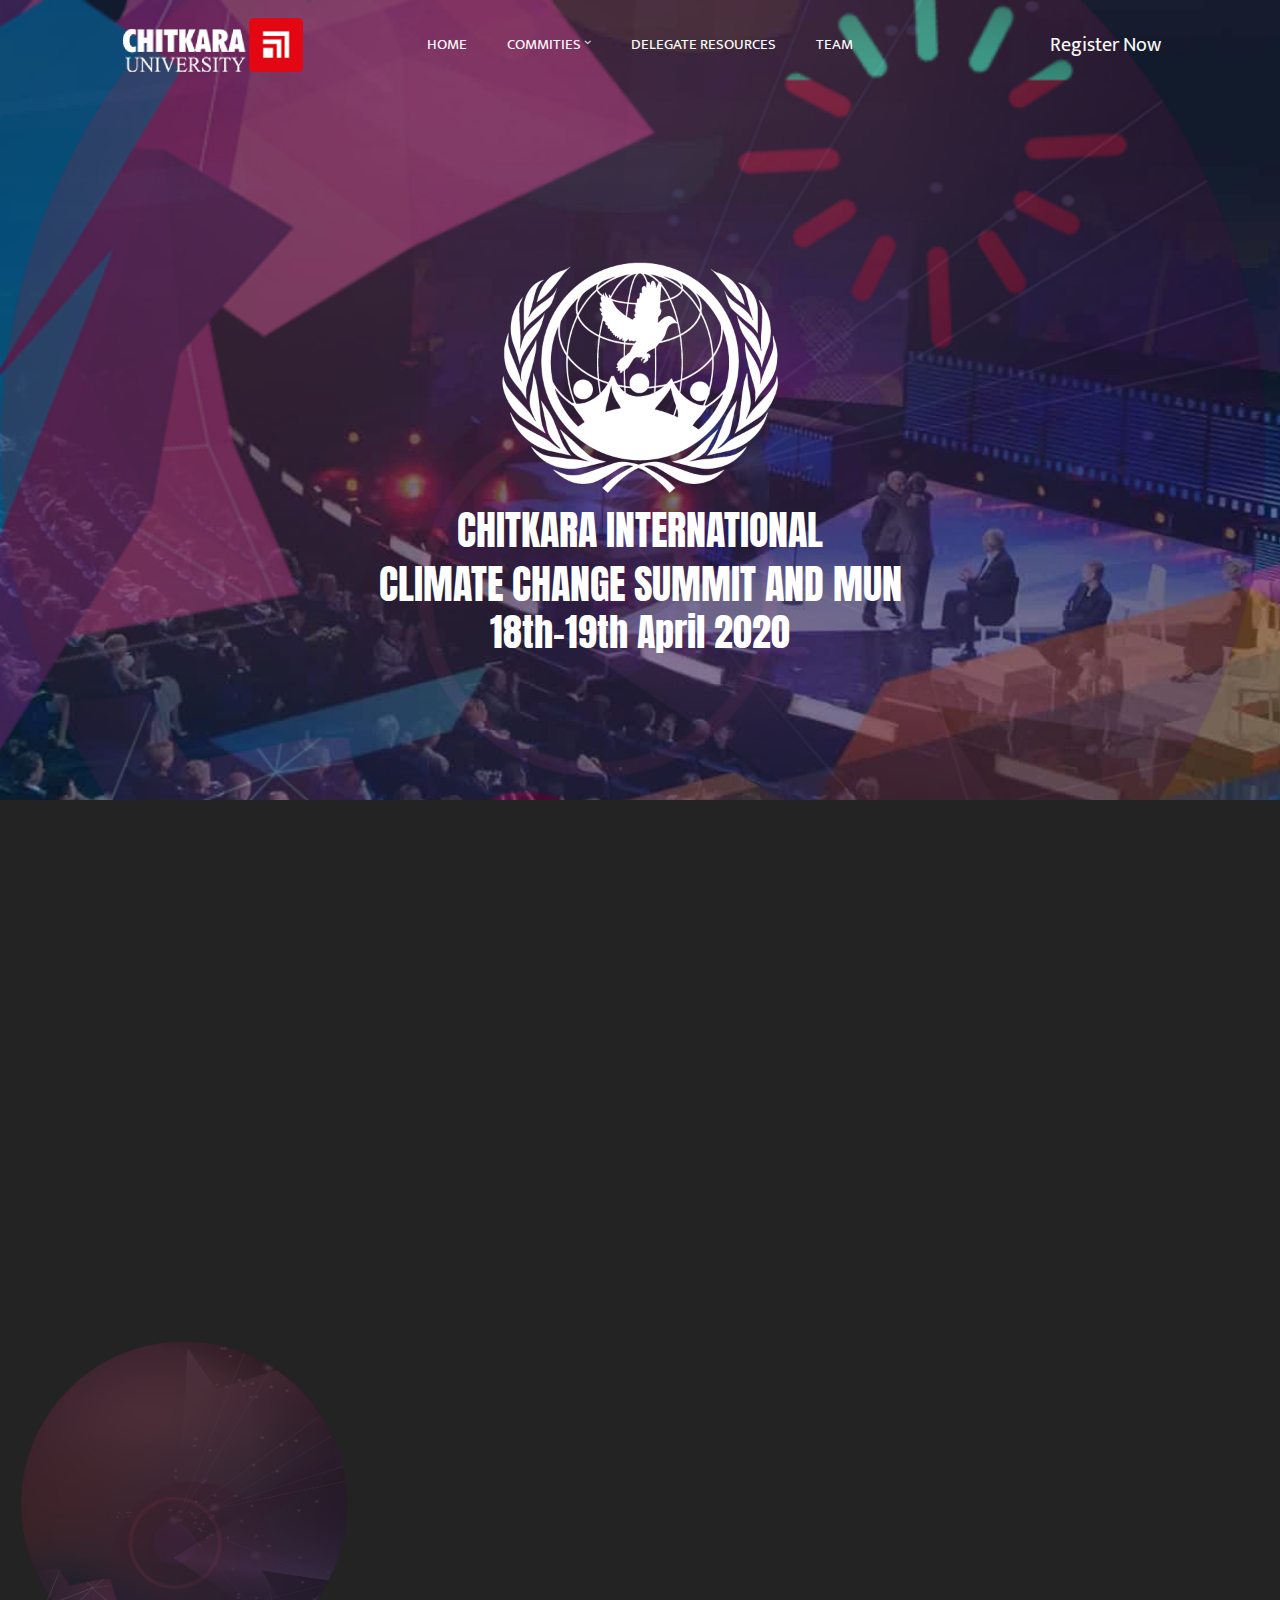
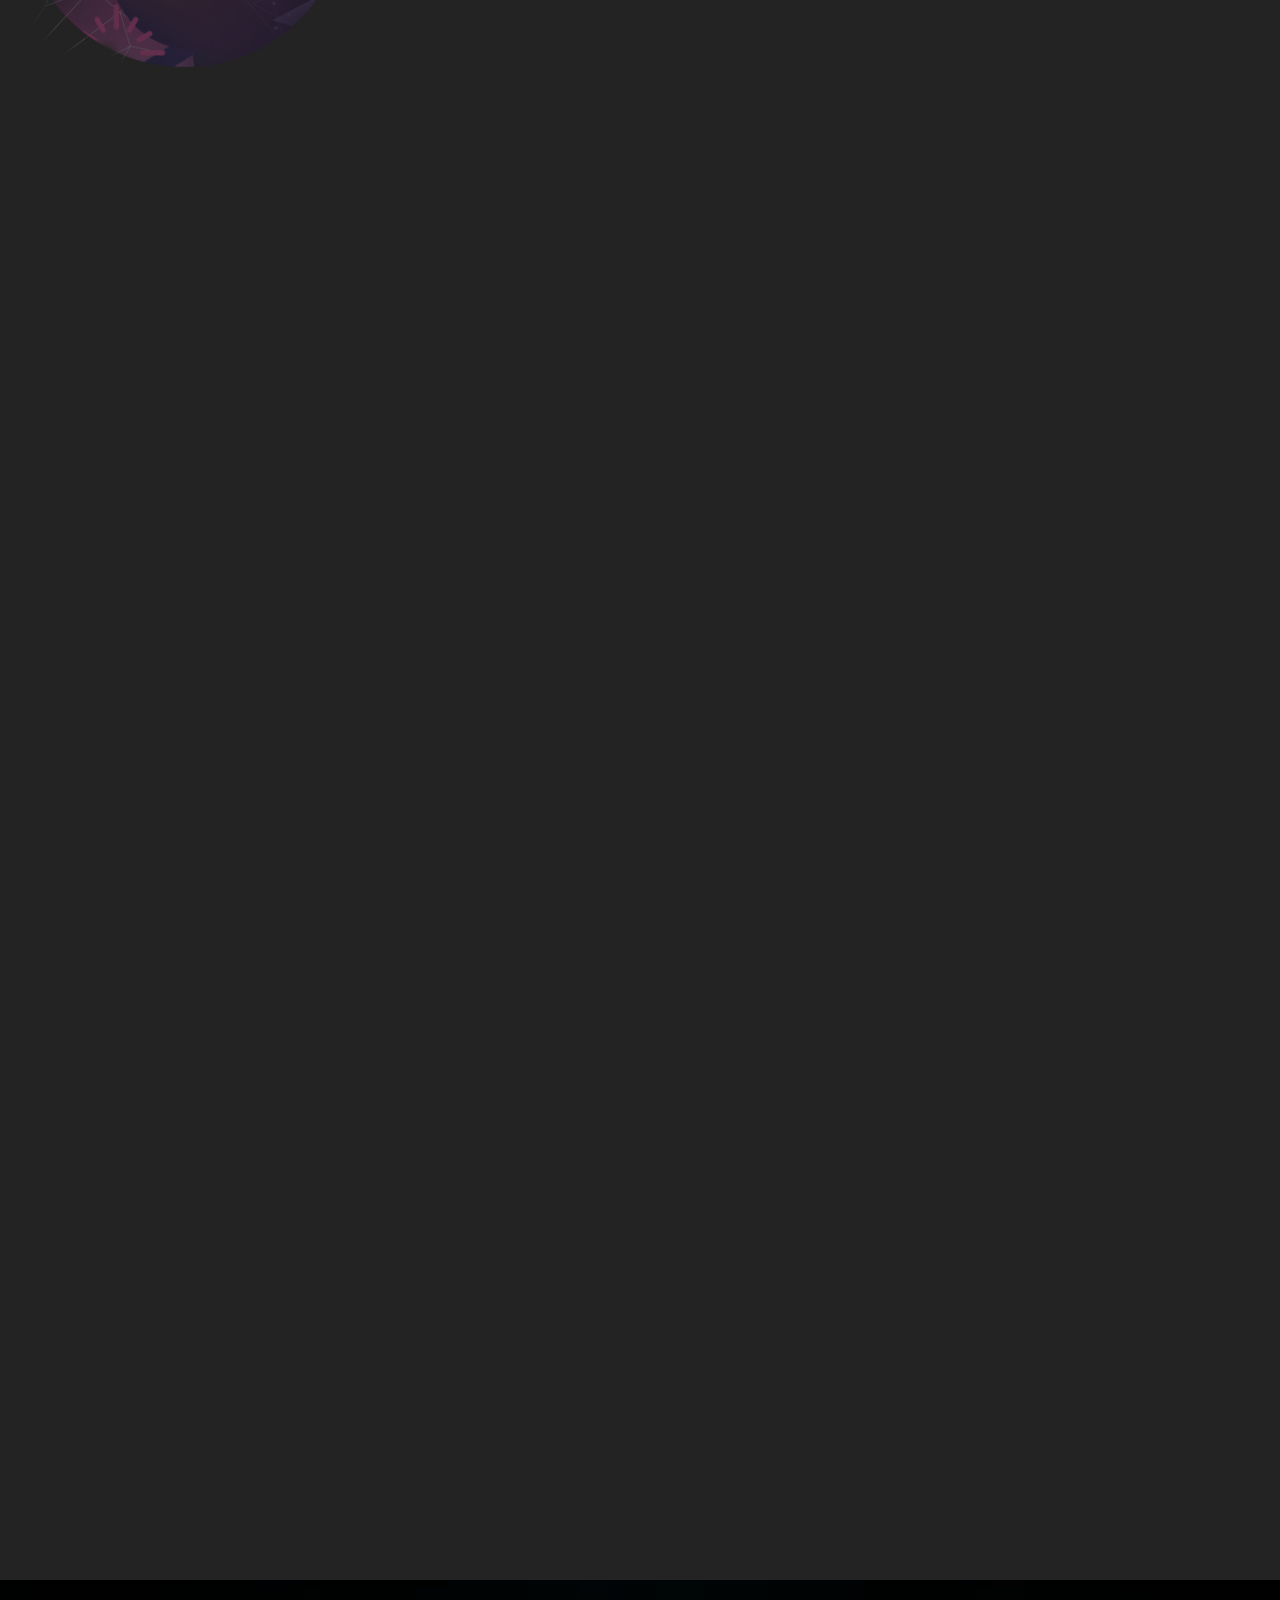
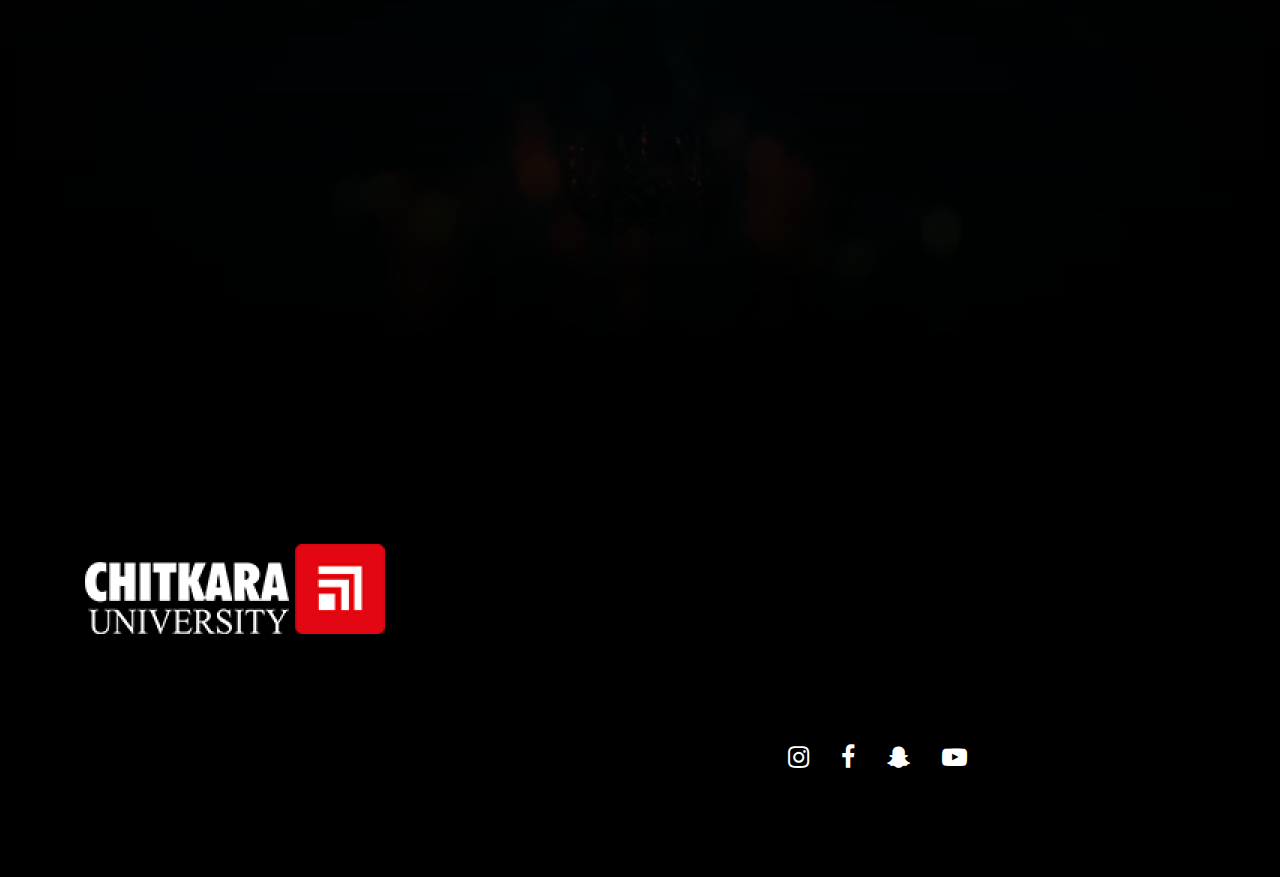
==== index.html @ 5aee94c4 "Add files via upload" ====
<!doctype html>
<html class="no-js" lang="en">

<head>
    <meta charset="utf-8">
    <meta http-equiv="x-ua-compatible" content="ie=edge">
    <title>CHITKARA MUN 2020</title>
    <meta name="description" content="Explore Website">
    <meta name="viewport" content="width=device-width, initial-scale=1">

    <link rel="shortcut icon" type="image/x-icon" href="img/mun_logo_black.png">

    <!-- CSS here -->
    <link rel="stylesheet" href="css/bootstrap.min.css">
    <link rel="stylesheet" href="css/owl.carousel.min.css">
    <link rel="stylesheet" href="css/magnific-popup.css">

    <link href="https://stackpath.bootstrapcdn.com/font-awesome/4.7.0/css/font-awesome.min.css" rel="stylesheet" integrity="sha384-wvfXpqpZZVQGK6TAh5PVlGOfQNHSoD2xbE+QkPxCAFlNEevoEH3Sl0sibVcOQVnN" crossorigin="anonymous">

    <link rel="stylesheet" href="css/nice-select.css">
    <link rel="stylesheet" href="css/animate.css">
    <link rel="stylesheet" href="css/slicknav.css">

    <link rel="stylesheet" href="css/style.css">
    <script>
        var scene = document.getElementById('scene');
        var parallax = new Parallax(scene);
    </script>
    <!-- <link rel="stylesheet" href="responsive.css"> -->
</head>

<body>
    <!-- header-start -->
    <header>
        <div class="header-area">
            <div id="sticky-header" class="main-header-area">
                <div class="container">
                    <div class="header_bottom_border">
                        <div class="row align-items-center">
                            <div class="col-xl-3 col-lg-3">
                                <div class="logo-img">
                                    <a href="index.html">
                                        <img src="img/chitkara.png" alt="">
                                    </a>
                                </div>
                            </div>
                            <div class="col-xl-6 col-lg-6">
                                <div class="main-menu  d-none d-lg-block">
                                    <nav>
                                        <ul id="navigation">
                                            <li><a href="index.html">Home</a></li>
                                            <li><a href="#">COMMITIES <i class="fa fa-angle-down"></i></a>
                                                <ul class="submenu">
                                                    <li><a href="#">WHO</a></li>
                                                    <li><a href="#">UNGA</a></li>
                                                    <li><a href="#">AIPPM</a></li>
                                                    <li><a href="#">CCS</a></li>
                                                    <li><a href="#">IP</a></li>
                                                </ul>
                                            </li>
                                            <!--li><a href="#">Team</a></li-->
                                            <li><a href="#">Delegate Resources</a></li>
                                            <li><a href="#">Team</a></li>
                                        </ul>
                                    </nav>
                                </div>
                            </div>
                            <div class="col-xl-3 col-lg-3">
                               <!-- <div class="neon-btn2 d-lg-block d-none">
                                        <a href="form.html">Register Now</a>
                                </div> -->
                                <div class="col-xl-3">
                                    <button class="button-two"><a href="form.html"><span>Register Now</span></a>
                                    </button>
                            </div>
                            </div>
                            <div class="col-12">
                                <div class="mobile_menu d-block d-lg-none"></div>
                            </div>
                        </div>
                    </div>

                </div>
            </div>
        </div>
    </header>
    <!-- header-end -->

    <!-- slider_area_start -->
    <div class="slider_area">
        <div class="single_slider d-flex slider_bg_1">
            <div class="container">
                <div class="row justify-content-center">
                    <img src="./img/mun_logo_white.png" class="mun_white">
                    <div class="col-xl-12">
                        <div class="slider_text text-center">
                            <span class="wow fadeInLeft" data-wow-duration="1s" data-wow-delay=".2s">CHITKARA INTERNATIONAL</span>
                            <h6 class="wow fadeInLeft" data-wow-duration="1s" data-wow-delay=".3s">CLIMATE CHANGE SUMMIT AND MUN</h6>
                            <p class="wow fadeInRight" data-wow-duration="1s" data-wow-delay=".4s">18th-19th April 2020</p>
                        </div>
                    </div>
                </div>
            </div>
        </div>
    </div>
    
    <!-- slider_area_end -->

    <!--timer_area-->
    <div class="timer_area custom_bg">
        <div class="container">
            <div class="row">
                <div class="col-lg-12">
                    <div class="section_title text-center">
                        <h3 class="wow fadeInRight" data-wow-duration="1s" data-wow-delay=".3s">COMING SOON IN</h3>
                    </div>
                </div>
            </div>
        </div>
        <div class="mb-73" id="timer"></div>
        <div class="container">
            <div class="row">
                <div class="col-lg-12">
                    <div class="section_title text-center">
                        <h3 class="wow fadeInUp" data-wow-duration="1s" data-wow-delay=".3s">LOREM IPSUM</h3>
                        <p class="wow fadeInUp" data-wow-duration="1s" data-wow-delay=".4s">LOREM IPSUM</p>
                    </div>
                </div>
            </div>
        </div>
    </div>

    <!-- events_area_start  -->
    <div class="events_area custom_bg" id="events-section">
        <div class="container">
            <div class="row">
                <div class="col-lg-12">
                    <div class="section_title mb-73">
                        <img src="./img/parallax/7.png" style="height: 330px;width: 330px;margin-left: -5vw;">
                        <h3 class="wow fadeInRight" data-wow-duration="1s" data-wow-delay=".3s" style="margin-top: -20vh;">COMMITIES</h3>
                    </div>
                </div>
            </div>
            <div class="row justify-content-center">
                <div class="col-lg-12">
                    <div class="row">
                        <div class="col-lg-4 col-md-4">
                            <div  class="single_event wow fadeInUp" data-wow-duration="1s" data-wow-delay=".3s">
                                <div data-tilt class="thumb">
                                    <img src="img/communities_1.jpg" alt="">
                                </div>
                                <div class="event_heading text-center">
                                    <h4>AIPPM</h4>
                                    <a href="pages/events.html" class="neon-btn">Register Here</a>
                                </div>
                            </div>
                        </div>
                        <div class="col-lg-4 col-md-4">
                            <div  class="single_event wow fadeInUp" data-wow-duration="1s" data-wow-delay=".3s">
                                <div data-tilt class="thumb">
                                    <img src="img/communities_2.jpg" alt="">
                                </div>
                                <div class="event_heading text-center">
                                    <h4>WHO</h4>
                                    <a href="pages/events.html" class="neon-btn">Register Here</a>
                                </div>
                            </div>
                        </div>
                        <div class="col-lg-4 col-md-4">
                            <div  class="single_event wow fadeInUp" data-wow-duration="1s" data-wow-delay=".3s">
                                <div data-tilt class="thumb">
                                    <img src="img/communities_3.jpg" alt="">
                                </div>
                                <div class="event_heading text-center">
                                    <h4>CCS</h4>
                                    <a href="pages/events.html" class="neon-btn">Register Here</a>
                                </div>
                            </div>
                        </div>
                    </div>
                </div>
                <div class="row">
                    <div class="col-lg-4 col-md-4">
                        <div  class="single_event wow fadeInUp" data-wow-duration="1s" data-wow-delay=".3s">
                            <div data-tilt class="thumb">
                                <img src="img/communities_4.jpeg" alt="">
                            </div>
                            <div class="event_heading text-center">
                                <h4>IP</h4>
                                <a href="pages/events.html" class="neon-btn">Register Here</a>
                            </div>
                        </div>
                    </div>
                    <div class="col-lg-4 col-md-4">
                        <div  class="single_event wow fadeInUp" data-wow-duration="1s" data-wow-delay=".3s">
                            <div data-tilt class="thumb">
                                <img src="img/communities_5.jpeg" alt="">
                            </div>
                            <div class="event_heading text-center">
                                <h4>UNGA</h4>
                                <a href="pages/events.html" class="neon-btn">Register Here</a>
                            </div>
                        </div>
                    </div>
                    <div class="col-lg-4 col-md-4">
                        <div  class="single_event wow fadeInUp" data-wow-duration="1s" data-wow-delay=".3s">
                            <div data-tilt class="thumb">
                                <img src="img/communities_3.jpg" alt="">
                            </div>
                            <div class="event_heading text-center">
                                <h4>CCS</h4>
                                <a href="pages/events.html" class="neon-btn">Register Here</a>
                            </div>
                        </div>
                    </div>
                </div>
            </div>
            </div>
        </div>
        
    </div>
    <!-- events_area_end  -->

    <!-- about_area_start  -->
    <div class="about_area overlay">
        <div class="container-fluid">
            <div class="bg-video">
                <video class="bg-video__content" autoplay muted loop>
                    <source src="img/video.mp4" type="video/mp4">
                    Your browser is not supported!
                </video>
            </div>
            <div class="row justify-content-center">
                <div class="col-lg-8">
                    <div class="section_title text-center mb-73">
                        <h3 class="wow fadeInRight" data-wow-duration="1s" data-wow-delay=".3s" >MUN IS COMMING SOON</h3>
                        <p class="wow fadeInRight" data-wow-duration="1s" data-wow-delay=".4s" ></p>
                    </div>
                </div>
            </div>
        </div>
    </div>
    <!-- about_area_end  -->


    <!-- footer_start  -->
    <footer class="footer">
        <div class="footer_top">
            <div class="container">
                <div class="row justify-content-center">
                    <div class="col-lg-5 col-md-4">
                        <img src="img/chitkara.png">
                    </div>
                    <div class="col-lg-7 col-md-8">
                        <div class="footer_widget text-center">
                                <h4 class="wow fadeInUp" data-wow-duration="1s" data-wow-delay=".3s">18 April 2020</h4>
                                <h3 class="wow fadeInUp" data-wow-duration="1s" data-wow-delay=".4s">Chitkara University, Punjab</h3>
                                <p class="wow fadeInUp" data-wow-duration="1s" data-wow-delay=".5s">We are working hard to bring you great new and exciting events. Please stay tuned to our social media to receive all our updates!</p>
                                <div class="footer-social">
                                    <ul class="flex justify-content-center">
                                        <li><a href="#" target="_blank"><i class="fa fa-instagram"></i></a></li>
                                        <li><a href="#"  target="_blank"><i class="fa fa-facebook-f"></i></a></li>
                                        <li><a href="#" target="_blank"><i class="fa fa-snapchat-ghost"></i></a></li>
                                        <li><a href="#" target="_blank"><i class="fa fa-youtube-play"></i></a></li>
                                    </ul>
                                </div>
                            </div>
                    </div>
                </div>
            </div>
        </div>
    </footer>
    <!-- footer_end  -->

    <!-- JS here -->
    <script src="js/modernizr-3.5.0.min.js"></script>
    <script src="js/jquery-1.12.4.min.js"></script>
    <script src="js/popper.min.js"></script>
    <script src="js/bootstrap.min.js"></script>
    <script src="js/owl.carousel.min.js"></script>
    <script src="js/isotope.pkgd.min.js"></script>
    <script src="js/waypoints.min.js"></script>
    <script src="js/jquery.counterup.min.js"></script>
    <script src="js/imagesloaded.pkgd.min.js"></script>
    <script src="js/scrollIt.js"></script>
    <script src="js/jquery.scrollUp.min.js"></script>
    <script src="js/wow.min.js"></script>
    <script src="js/nice-select.min.js"></script>
    <script src="js/jquery.slicknav.min.js"></script>
    <script src="js/jquery.magnific-popup.min.js"></script>
    <script src="js/tilt.jquery.js"></script>
    <script src="js/plugins.js"></script>
    <script src="js/timer.js"></script>
    <script src="js/main.js"></script>
</body>
</html>
---- css/nice-select.css ----
.nice-select {
  -webkit-tap-highlight-color: transparent;
  background-color: #fff;
  border-radius: 5px;
  border: solid 1px #e8e8e8;
  box-sizing: border-box;
  clear: both;
  cursor: pointer;
  display: block;
  float: left;
  font-family: inherit;
  font-size: 14px;
  font-weight: normal;
  height: 42px;
  line-height: 40px;
  outline: none;
  padding-left: 18px;
  padding-right: 30px;
  position: relative;
  text-align: left !important;
  -webkit-transition: all 0.2s ease-in-out;
  transition: all 0.2s ease-in-out;
  -webkit-user-select: none;
     -moz-user-select: none;
      -ms-user-select: none;
          user-select: none;
  white-space: nowrap;
  width: auto; }
  .nice-select:hover {
    border-color: #dbdbdb; }
  .nice-select:active, .nice-select.open, .nice-select:focus {
    border-color: #999; }


  .nice-select.disabled {
    border-color: #ededed;
    color: #999;
    pointer-events: none; }
    .nice-select.disabled:after {
      border-color: #cccccc; }
  .nice-select.wide {
    width: 100%; }
    .nice-select.wide .list {
      left: 0 !important;
      right: 0 !important; }
  .nice-select.right {
    float: right; }
    .nice-select.right .list {
      left: auto;
      right: 0; }
  .nice-select.small {
    font-size: 12px;
    height: 36px;
    line-height: 34px; }
    .nice-select.small:after {
      height: 4px;
      width: 4px; }
    .nice-select.small .option {
      line-height: 34px;
      min-height: 34px; }
  .nice-select .list {
    background-color: #fff;
    border-radius: 5px;
    box-shadow: 0 0 0 1px rgba(68, 68, 68, 0.11);
    box-sizing: border-box;
    margin-top: 4px;
    opacity: 0;
    overflow: hidden;
    padding: 0;
    pointer-events: none;
    position: absolute;
    top: 100%;
    left: 0;
    -webkit-transform-origin: 50% 0;
        -ms-transform-origin: 50% 0;
            transform-origin: 50% 0;
    -webkit-transform: scale(0.75) translateY(-21px);
        -ms-transform: scale(0.75) translateY(-21px);
            transform: scale(0.75) translateY(-21px);
    -webkit-transition: all 0.2s cubic-bezier(0.5, 0, 0, 1.25), opacity 0.15s ease-out;
    transition: all 0.2s cubic-bezier(0.5, 0, 0, 1.25), opacity 0.15s ease-out;
    z-index: 9; }
    .nice-select .list:hover .option:not(:hover) {
      background-color: transparent !important; }
  .nice-select .option {
    cursor: pointer;
    font-weight: 400;
    line-height: 40px;
    list-style: none;
    min-height: 40px;
    outline: none;
    padding-left: 18px;
    padding-right: 29px;
    text-align: left;
    -webkit-transition: all 0.2s;
    transition: all 0.2s; }
    .nice-select .option:hover, .nice-select .option.focus, .nice-select .option.selected.focus {
      background-color: #f6f6f6; }
    .nice-select .option.selected {
      font-weight: bold; }
    .nice-select .option.disabled {
      background-color: transparent;
      color: #999;
      cursor: default; }

.no-csspointerevents .nice-select .list {
  display: none; }

.no-csspointerevents .nice-select.open .list {
  display: block; }





  /* ,,,,,,,,,,,,,,,, */


  .nice-select:after {
    content: "\e64b";
    display: block;
    height: 5px;
    margin-top: -5px;
    pointer-events: none;
    position: absolute;
    right: 30px;
    top: 8px;
    transition: all 0.15s ease-in-out;
    width: 5px;
    font-family: 'themify';
    color: #ddd; }

    .nice-select.open:after {
 }
    .nice-select.open .list {
      opacity: 1;
      pointer-events: auto;
      -webkit-transform: scale(1) translateY(0);
          -ms-transform: scale(1) translateY(0);
              transform: scale(1) translateY(0); }
---- css/style.css ----
@import url("https://fonts.googleapis.com/css?family=Anton|Monoton|Muli|Boogaloo:400,400i,500,500i,600&display=swap");
@import url("https://fonts.googleapis.com/css?family=Anton|Monoton|Muli|Boogaloo:400,400i,500,500i,600&display=swap");
@import url('https://fonts.googleapis.com/css?family=Mukta:300,400,600,700&display=swap');
.flex-center-start {
  display: -webkit-box;
  display: -ms-flexbox;
  display: flex;
  -webkit-box-align: center;
  -ms-flex-align: center;
  align-items: center;
  -webkit-box-pack: start;
  -ms-flex-pack: start;
  justify-content: start;
}

/* Normal desktop :1200px. */
/* Normal desktop :992px. */
/* Tablet desktop :768px. */
/* small mobile :320px. */
/* Large Mobile :480px. */
/* 1. Theme default css */
/* Normal desktop :1200px. */
/* Normal desktop :992px. */
/* Tablet desktop :768px. */
/* small mobile :320px. */
/* Large Mobile :480px. */
body {
  font-family: 'Mukta', sans-serif;
  font-weight: normal;
  font-style: normal;
}

.img {
  max-width: 100%;
  -webkit-transition: 0.3s;
  -moz-transition: 0.3s;
  -o-transition: 0.3s;
  transition: 0.3s;
}

a,
.button {
  -webkit-transition: 0.3s;
  -moz-transition: 0.3s;
  -o-transition: 0.3s;
  transition: 0.3s;
}

a:focus,
.button:focus,
button:focus {
  text-decoration: none;
  outline: none;
}

a:focus {
  text-decoration: none;
}

a:focus,
a:hover,
.portfolio-cat a:hover,
.footer -menu li a:hover {
  text-decoration: none;
}

a,
button {
  color: rgb(252, 249, 249);
  outline: medium none;
}

h1,
h2,
h3,
h4,
h5 {
  font-family: "Mukta", sans-serif;
  color: #001D38;
}

h1 a,
h2 a,
h3 a,
h4 a,
h5 a,
h6 a {
  color: inherit;
}

a {
  font-family: "Mukta", sans-serif;
}

input::placeholder {
  font-family: "Mukta", sans-serif;
}

textarea::placeholder {
  font-family: "Mukta", sans-serif;
}

ul {
  font-family: 'Mukta', sans-serif;
  margin: 0px;
  padding: 0px;
}

li {
  list-style: none;
  font-family: 'Mukta', sans-serif;
}

p {
  font-size: 20px;
  color: #AAB1B7;
  line-height: 32px;
  margin-bottom: 0;
  font-weight: 400;
  margin-bottom: 0px;
  font-family: "Mukta", sans-serif;
}

label {
  color: #7e7e7e;
  cursor: pointer;
  font-size: 14px;
  font-weight: 400;
}

*::-moz-selection {
  background: #444;
  color: #fff;
  text-shadow: none;
}

::-moz-selection {
  background: #444;
  color: #fff;
  text-shadow: none;
}

::selection {
  background: #444;
  color: #fff;
  text-shadow: none;
}

*::-webkit-input-placeholder {
  color: #cccccc;
  font-size: 14px;
  opacity: 1;
}

*:-ms-input-placeholder {
  color: #cccccc;
  font-size: 14px;
  opacity: 1;
}

*::-ms-input-placeholder {
  color: #cccccc;
  font-size: 14px;
  opacity: 1;
}

*::placeholder {
  color: #cccccc;
  font-size: 14px;
  opacity: 1;
}

h3 {
  font-size: 24px;
}

.custom_bg {
  background-color:#232323;
}

.mb-65 {
  margin-bottom: 67px;
}

.white-bg {
  background: #ffffff;
}

.gray-bg {
  background: #f5f5f5;
}

.overlay {
  position: relative;
  z-index: 0;
}

.overlay::before {
  position: absolute;
  content: "";
  /* Permalink - use to edit and share this gradient: https://colorzilla.com/gradient-editor/#000000+0,000000+100&0.3+0,1+100 */
  background: -moz-linear-gradient(top, rgba(0, 0, 0, 0.4) 0%, #000 100%);
  background: -webkit-linear-gradient(top, rgba(0, 0, 0, 0.4) 0%, #000 100%);
  background: linear-gradient(to bottom, rgba(0, 0, 0, 0.4) 0%, #000 100%);
  filter: progid:DXImageTransform.Microsoft.gradient(startColorstr='#4d000000', endColorstr='#000000', GradientType=0);
  top: 0;
  left: 0;
  width: 100%;
  height: 100%;
  z-index: -1;
}

.overlay-z0 {
  position: relative;
  z-index: 0;
}

.overlay-z0::before {
  position: absolute;
  content: "";
  /* Permalink - use to edit and share this gradient: https://colorzilla.com/gradient-editor/#000000+0,000000+100&0.3+0,1+100 */
  background: -moz-linear-gradient(top, rgba(0, 0, 0, 0.3) 0%, black 100%);

  background: -webkit-linear-gradient(top, rgba(0, 0, 0, 0.3) 0%, black 100%);

  background: linear-gradient(to bottom, rgba(0, 0, 0, 0.3) 0%, black 100%);

  filter: progid:DXImageTransform.Microsoft.gradient(startColorstr='#4d000000', endColorstr='#000000', GradientType=0);

  top: 0;
  left: 0;
  width: 100%;
  height: 100%;
  z-index: -1;
}

.overlay2 {
  position: relative;
  z-index: 0;
}

.overlay2::before {
  position: absolute;
  content: "";
  /* Permalink - use to edit and share this gradient: https://colorzilla.com/gradient-editor/#000000+0,000000+100&1+0,0.8+100 */
  background: -moz-linear-gradient(top, black 0%, rgba(0, 0, 0, 0.8) 100%);

  background: -webkit-linear-gradient(top, black 0%, rgba(0, 0, 0, 0.8) 100%);

  background: linear-gradient(to bottom, black 0%, rgba(0, 0, 0, 0.8) 100%);

  filter: progid:DXImageTransform.Microsoft.gradient(startColorstr='#000000', endColorstr='#cc000000', GradientType=0);

  top: 0;
  left: 0;
  width: 100%;
  height: 100%;
  z-index: -1;
}

.overlay_03 {
  position: relative;
  z-index: 0;
}

.overlay_03::before {
  position: absolute;
  width: 100%;
  height: 100%;
  left: 0;
  top: 0;
  background: #001D38;
  opacity: .6;
  content: '';
  z-index: -1;
}

.section-padding {
  padding-top: 120px;
  padding-bottom: 120px;
}

.pt-120 {
  padding-top: 120px;
}

.pt-60 {
  padding-top: 60px;
  padding-bottom: 60px;
}

@media (min-width: 767px) {
  .pt-3 {
    padding-top: 3px;
  }
  
  .pt-4 {
    padding-top: 4px;
  }
  
  .pt-5 {
    padding-top: 5px;
  }
  
  .pt-10 {
    padding-top: 5px;
  }
}

/* button style */
.owl-carousel .owl-nav div {
  background: transparent;
  height: 50px;
  left: 0px;
  position: absolute;
  text-align: center;
  top: 50%;
  -webkit-transform: translateY(-50%);
  -ms-transform: translateY(-50%);
  transform: translateY(-50%);
  -webkit-transition: all 0.3s ease 0s;
  -o-transition: all 0.3s ease 0s;
  transition: all 0.3s ease 0s;
  width: 50px;
  color: #707070;
  background-color: transparent;
  -webkit-border-radius: 50%;
  -moz-border-radius: 50%;
  border-radius: 50%;
  left: 50px;
  font-size: 15px;
  line-height: 50px;
  border: 1px solid #4D6174;
  left: 150px;
  color: #fff;
}

.owl-carousel .owl-nav div.owl-next {
  left: auto;
  right: 150px;
}

.owl-carousel .owl-nav div.owl-next i {
  position: relative;
  right: 0;
}

.owl-carousel .owl-nav div.owl-prev i {
  position: relative;
  top: 0px;
}

.owl-carousel:hover .owl-nav div {
  opacity: 1;
  visibility: visible;
}

.owl-carousel:hover .owl-nav div:hover {
  color: #fff;
  background: #001D38;
  border: 1px solid transparent;
}

.mb-20px {
  margin-bottom: 20px;
}

.mb-55 {
  margin-bottom: 55px;
}

.mb-75 {
  margin-bottom: 75px;
}

@media (max-width: 767px) {
  .mb-75 {
    margin-bottom: 30px;
  }
}

@media (min-width: 768px) and (max-width: 991px) {
  .mb-75 {
    margin-bottom: 30px;
  }
}

.mb-40 {
  margin-bottom: 40px;
}

.mb-20 {
  margin-bottom: 20px;
}

.mb-60 {
  margin-bottom: 50px !important;
}

.mb-80 {
  margin-bottom: 80px;
}

.pl-68 {
  padding-left: 68px;
}

@media (max-width: 767px) {
  .pl-68 {
    padding-left: 0;
  }
}

@media (min-width: 768px) and (max-width: 991px) {
  .pl-68 {
    padding-left: 0;
  }
}

@media (min-width: 992px) and (max-width: 1200px) {
  .pl-68 {
    padding-left: 10px;
  }
}

#scrollUp {
  position: fixed;
  right: 20px;
  bottom: 20px;
  background: #FF4533;
  z-index: 99;
  width: 40px;
  height: 40px;
  text-align: center;
  line-height: 40px;
  font-size: 20px;
  color: #fff;
  -webkit-transition: 0.3s;
  -moz-transition: 0.3s;
  -o-transition: 0.3s;
  transition: 0.3s;
  -webkit-border-radius: 50%;
  -moz-border-radius: 50%;
  border-radius: 50%;
}

#scrollUp:hover {
  bottom: 25px;
}

.boxed-btn {
  background: #fff;
  color: #FF4533;
  display: inline-block;
  padding: 12px 44px;
  font-family: "Mukta", sans-serif;
  font-size: 16px;
  font-weight: 400;
  border: 0;
  border: 1px solid #FF4533;
  text-align: center;
  color: #FF4533 !important;
  text-transform: capitalize;
  cursor: pointer;
}

.boxed-btn:hover {
  background: #FF4533;
  color: #fff !important;
  border: 1px solid #FF4533;
}

.boxed-btn:focus {
  outline: none;
}

.boxed-btn.large-width {
  width: 220px;
}

.boxed-btn3 {
  background: #FF4533;
  /* IE6-9 */
  color: #fff;
  display: inline-block;
  padding: 14px 35px;
  font-family: "Anton", sans-serif;
  font-size: 20px;
  font-weight: 500;
  border: 0;
  border: 1px solid transparent;
  -webkit-border-radius: 0px;
  -moz-border-radius: 0px;
  border-radius: 0px;
  text-align: center;
  color: #fff;
  text-transform: capitalize;
  -webkit-transition: 0.3s;
  -moz-transition: 0.3s;
  -o-transition: 0.3s;
  transition: 0.3s;
  cursor: pointer;
  letter-spacing: 2px;
}

.boxed-btn3:hover {
  background: transparent;
  /* IE6-9 */
  color: #FF4533 !important;
  border: 1px solid #FF4533;
}

.boxed-btn3:focus {
  outline: none;
}

.boxed-btn3.large-width {
  width: 220px;
}

.boxed-btn3-white {
  color: #fff;
  display: inline-block;
  padding: 13px 27px;
  font-family: "Anton", sans-serif;
  font-size: 16px;
  font-weight: 600;
  border: 0;
  border: 1px solid #fff;
  -webkit-border-radius: 5px;
  -moz-border-radius: 5px;
  border-radius: 5px;
  text-align: center;
  color: #fff !important;
  text-transform: uppercase;
  -webkit-transition: 0.5s;
  -moz-transition: 0.5s;
  -o-transition: 0.5s;
  transition: 0.5s;
  cursor: pointer;
  letter-spacing: 2px;
}

.boxed-btn3-white:hover {
  background: #28AE61;
  color: #fff !important;
  border: 1px solid transparent;
}

.boxed-btn3-white i {
  margin-right: 2px;
}

.boxed-btn3-white:focus {
  outline: none;
}

.boxed-btn3-white.large-width {
  width: 220px;
}

.boxed-btn3-line {
  color: #fff !important;
  display: inline-block;
  padding: 14px 47px;
  font-family: "Anton", sans-serif;
  font-size: 16px;
  font-weight: 500;
  border: 0;
  border: 1px solid #001D38;
  -webkit-border-radius: 0px;
  -moz-border-radius: 0px;
  border-radius: 0px;
  text-align: center;
  text-transform: uppercase;
  -webkit-transition: 0.5s;
  -moz-transition: 0.5s;
  -o-transition: 0.5s;
  transition: 0.5s;
  background: #001D38;
  cursor: pointer;
  letter-spacing: 2px;
}

.boxed-btn3-line:hover {
  color: #001D38 !important;
  border: 1px solid #001D38;
  background: #fff;
}

.boxed-btn3-line:focus {
  outline: none;
}

.boxed-btn3-line.large-width {
  width: 220px;
}

.boxed-btn2 {
  background: transparent;
  color: #fff;
  display: inline-block;
  padding: 18px 24px;
  font-family: "Anton", sans-serif;
  font-size: 16px;
  font-weight: 600;
  border: 0;
  border: 1px solid #fff;
  letter-spacing: 2px;
  text-transform: uppercase;
}

.boxed-btn2:hover {
  background: #fff;
  color: #131313 !important;
}

.boxed-btn2:focus {
  outline: none;
}

.line-button {
  color: #919191;
  font-size: 16px;
  font-weight: 600;
  display: inline-block;
  position: relative;
  padding-right: 5px;
  padding-bottom: 2px;
}

.line-button::before {
  position: absolute;
  content: "";
  background: #919191;
  width: 100%;
  height: 1px;
  bottom: 0;
  left: 0;
}

.line-button:hover {
  color: #009DFF;
}

.line-button:hover::before {
  background: #009DFF;
}


.neon-btn {
  padding: 10px 15px;
  color: #fd3939;
  font-size: 24px;
  font-weight: 400;
  text-decoration: none;
  text-transform: capitalize;
  border: 1px solid #fd3939;
  border-radius: 3px;
  display: block;
  position: relative;
  overflow: hidden;
}
.neon-btn:hover{
  color: whitesmoke;
  background:  #fd3939;
}
.neon-btn,
.neon-btn::after{
  -webkit-transition: all 0.3s;
	-moz-transition: all 0.3s;
  -o-transition: all 0.3s;
	transition: all 0.3s;
}
.neon-btn::before,
.neon-btn::after {
  background: #fd3939;
  content: '';
  position: absolute;
  z-index: -1;
}

.neon-btn::after{
  height: 100%;
  left: -35%;
  top: 0;
  transform: skew(50deg);
  transition-duration: 0.6s;
  transform-origin: top left;
  width: 0;
  
}
.neon-btn:hover::after{
  height: 100%;
  width: 135%;
  color: whitesmoke;
  background:  #fd3939;
  z-index: 1;
  opacity: .1;
}
/* .neon-btn:hover,
.neon-btn:active {
  color: #fff;
  background: #fd3939;
  box-shadow: 0 0 5px #ed1c23, 0 0 25px #ed1c23, 0 0 50px #ed1c23, 0 0 200px #ed1c23;
}
*/
.neon-btn2 a {
  padding: 10px 15px;
  color: #fd3939 !important;
  font-size: 20px;
  font-weight: 700;
  letter-spacing: 1.3px;
  text-decoration: none;
  text-transform: uppercase;
  transition: 0.5s;
  border: 1px solid #ed1c23;
  border-radius: 4px;
}

.neon-btn2 a:hover,
.neon-btn2 a:active {
  color: #fff !important;
  background: #ed1c23;
  border: none;
  box-shadow: 0 0 5px #ed1c23, 0 0 25px #ed1c23, 0 0 50px #ed1c23, 0 0 200px #ed1c23;
}

.button-two {
  border-radius: 4px;
  background-color: rgba(255, 255, 255, 0);
  border: none;
  padding: 20px;
  width: 300px;
  height: 90px;
  
  transition: all 0.5s;
  text-align: center;
  cursor: pointer;
  font-size:20px;
  margin: 0 0 0 0px;
  color: white; 
}


.button-two span {
  cursor: pointer;
  display: inline-block;
  position: relative;;
  transition: 0.5s;
}

.button-two span:after {
  content: '»';
  position: absolute;
  opacity: 0;
  top: 0;
  right: -20px;
  transition: 0.5s;
}

.button-two:hover span {
  padding-right: 25px;
  color: #E30613;
}

.button-two:hover span:after {
  opacity: 1;
  right: 0;
  color: #E30613;
}
@media(max-width: 987px){
  .button-two{
    transform: translateY(1300%);
    overflow: hidden;
  }
}

.section_title h3 {
  font-size: 80px;
  font-weight: 400;
  color: #fd3939 !important;
  position: relative;
  z-index: 0;
  padding-bottom: 7px;
}

@media (max-width: 767px) {
  .section_title h3 {
    font-size: 30px;
    line-height: 36px;
  }
}

@media (min-width: 768px) and (max-width: 991px) {
  .section_title h3 {
    font-size: 36px;
    line-height: 42px;
  }
}

@media (min-width: 992px) and (max-width: 1200px) {
  .section_title h3 {
    font-size: 35px;
    line-height: 42px;
  }
}

@media (max-width: 767px) {
  .section_title h3 br {
    display: none;
  }
}

@media (min-width: 768px) and (max-width: 991px) {
  .section_title h3 br {
    display: none;
  }
}

@media (min-width: 992px) and (max-width: 1200px) {
  .section_title h3 br {
    display: none;
  }
}

.section_title p {
  font-size: 20px;
  color: #AAB1B7;
  line-height: 32px;
  margin-bottom: 0;
  font-weight: 400;
  margin-bottom: 0px;
  font-family: "Muli", sans-serif;
}

@media (max-width: 767px) {
  .section_title p br {
    display: none;
  }
}

.section_title h4 {
  font-size: 30px;
  font-weight: 400;
  color: #FF4533;
  font-family: "Anton", sans-serif;
  margin-bottom: 0;
}

.mb-50 {
  margin-bottom: 50px;
}

@media (max-width: 767px) {
  .mb-50 {
    margin-bottom: 40px;
  }
}

.mb-73 {
  margin-bottom: 73px;
}

@media (max-width: 767px) {
  .mb-73 {
    margin-bottom: 40px;
  }
}

@media (min-width: 768px) and (max-width: 991px) {
  .mb-73 {
    margin-bottom: 40px;
  }
}

@media (max-width: 767px) {
  .mobile_menu {
    position: absolute;
    right: 0px;
    width: 100%;
    z-index: 9;
  }
}

.slicknav_menu .slicknav_nav {
  background: #fff;
  float: right;
  margin-top: 0;
  padding: 0;
  width: 95%;
  padding: 0;
  border-radius: 0px;
  margin-top: 5px;
  position: absolute;
  left: 0;
  right: 0;
  margin: auto;
  top: 11px;
}

.slicknav_menu .slicknav_nav a:hover {
  background: transparent;
  color: #FF4533;
}

.slicknav_menu .slicknav_nav a.active {
  color: #FF4533;
}

@media (max-width: 767px) {
  .slicknav_menu .slicknav_nav a i {
    display: none;
  }
}

@media (min-width: 768px) and (max-width: 991px) {
  .slicknav_menu .slicknav_nav a i {
    display: none;
  }
}

.slicknav_menu .slicknav_nav .slicknav_btn {
  background-color: transparent;
  cursor: pointer;
  margin-bottom: 10px;
  margin-top: -40px;
  position: relative;
  z-index: 99;
  border: 1px solid #ddd;
  top: 3px;
  right: 5px;
  top: -36px;
}

.slicknav_menu .slicknav_nav .slicknav_btn .slicknav_icon {
  margin-right: 6px;
  margin-top: 3px;
  position: relative;
  padding-bottom: 3px;
  top: -11px;
  right: -5px;
}

@media (max-width: 767px) {
  .slicknav_menu {
    margin-right: 0px;
  }
}

.slicknav_nav .slicknav_arrow {
  float: right;
  font-size: 22px;
  position: relative;
  top: -9px;
}

.slicknav_btn {
  background-color: transparent;
  cursor: pointer;
  margin-bottom: 10px;
  position: relative;
  z-index: 99;
  border: none;
  border-radius: 3px;
  top: 5px;
  padding: 5px;
  right: 5px;
  margin-top: -5px;
  top: -31px;
}

.slicknav_btn {
  background-color: transparent;
  cursor: pointer;
  margin-bottom: 10px;
  position: relative;
  z-index: 99;
  border: none;
  border-radius: 3px;
  top: 5px;
  padding: 5px;
  right: 0;
  margin-top: -5px;
  top: -36px;
}

.slicknav_menu .slicknav_nav {
  top: -1px;
}

.bg-video {
  position: absolute;
  top: 0;
  left: 0;
  height: 100%;
  width: 100%;
  opacity: 1;
  overflow: hidden;
  z-index: -10;
}

.bg-video__content {
  height: 100%;
  width: 100%;
  object-fit: cover;
}

.header-area {
  left: 0;
  right: 0;
  width: 100%;
  top: 0;
  z-index: 99;
  position: absolute;
}

@media (max-width: 767px) {
  .header-area {
    padding-top: 0;
  }
}

@media (min-width: 768px) and (max-width: 991px) {
  .header-area {
    padding-top: 0;
  }
}

.header-area .main-header-area {
  background: rgba(255, 255, 255, 0);
  padding-top: 8px;
}

@media (max-width: 767px) {
  .header-area .main-header-area {
    padding: 10px 10px;
  }
}

@media (min-width: 768px) and (max-width: 991px) {
  .header-area .main-header-area {
    padding: 10px 10px;
  }
}

@media (min-width: 992px) and (max-width: 1200px) {
  .header-area .main-header-area {
    padding-top: 0px;
  }
}

@media (min-width: 1200px) and (max-width: 1500px) {
  .header-area .main-header-area {
    padding-top: 0px;
  }
}

.header-area .main-header-area .logo-img {
  text-align: center;
  max-width: 10;
  
}

.header-area .main-header-area .logo-img img{
  height: 90px;
  
}

@media (max-width: 767px) {
  .header-area .main-header-area .logo-img {
    text-align: left;
  }
}

@media (min-width: 768px) and (max-width: 991px) {
  .header-area .main-header-area .logo-img {
    text-align: left;
  }
}

@media (min-width: 992px) and (max-width: 1200px) {
  .header-area .main-header-area .logo-img {
    text-align: left;
  }
}

@media (max-width: 767px) {
  .header-area .main-header-area .logo-img img {
    width: 100px;
  }
}

@media (min-width: 768px) and (max-width: 991px) {
  .header-area .main-header-area .logo-img img {
    width: 100px;
  }
}

.header-area .main-header-area .main-menu {
  text-align: center;
}

.header-area .main-header-area .main-menu ul li {
  display: inline-block;
  position: relative;
  margin: 0 12px;
}

@media (min-width: 992px) and (max-width: 1200px) {
  .header-area .main-header-area .main-menu ul li {
    margin: 0 10px;
  }
}

@media (min-width: 1200px) and (max-width: 1500px) {
  .header-area .main-header-area .main-menu ul li {
    margin: 0 18px;
  }
}

.header-area .main-header-area .main-menu ul li a {
  color: #fff;
  font-size: 20px;
  text-transform: capitalize;
  font-weight: 400;
  display: inline-block;
  padding: 30px 0 30px 0;
  font-family: "Mukta", sans-serif;
  position: relative;
  text-transform: uppercase;
}

@media (min-width: 992px) and (max-width: 1200px) {
  .header-area .main-header-area .main-menu ul li a {
    font-size: 15px;
  }
}

@media (min-width: 1200px) and (max-width: 1500px) {
  .header-area .main-header-area .main-menu ul li a {
    font-size: 15px;
  }
}

.header-area .main-header-area .main-menu ul li a i {
  font-size: 11px;
  position: relative;
  top: -3px;
}

@media (max-width: 767px) {
  .header-area .main-header-area .main-menu ul li a i {
    display: none !important;
  }
}

@media (min-width: 768px) and (max-width: 991px) {
  .header-area .main-header-area .main-menu ul li a i {
    display: none !important;
  }
}

.header-area .main-header-area .main-menu ul li a.active {
  color: #FF4533;
}

.header-area .main-header-area .main-menu ul li a.active::before {
  opacity: 1;
  transform: scaleX(1);
}

.header-area .main-header-area .main-menu ul li a:hover {
  color: #FF4533;
}

.header-area .main-header-area .main-menu ul li .submenu {
  position: absolute;
  left: 0;
  top: 120%;
  background: #fff;
  width: 200px;
  z-index: 2;
  box-shadow: 0 0 10px rgba(0, 0, 0, 0.02);
  opacity: 0;
  visibility: hidden;
  text-align: left;
  -webkit-transition: 0.6s;
  -moz-transition: 0.6s;
  -o-transition: 0.6s;
  transition: 0.6s;
}

.header-area .main-header-area .main-menu ul li .submenu li {
  display: block;
  margin: 0;
}

.header-area .main-header-area .main-menu ul li .submenu li a {
  padding: 10px 15px;
  position: inherit;
  -webkit-transition: 0.3s;
  -moz-transition: 0.3s;
  -o-transition: 0.3s;
  transition: 0.3s;
  display: block;
  color: #000;
}

.header-area .main-header-area .main-menu ul li .submenu li a::before {
  display: none;
}

.header-area .main-header-area .main-menu ul li .submenu li:hover a {
  color: #000;
}

.header-area .main-header-area .main-menu ul li:hover>.submenu {
  opacity: 1;
  visibility: visible;
  top: 100%;
}

.header-area .main-header-area .main-menu ul li:hover>a::before {
  opacity: 1;
  transform: scaleX(1);
}

.header-area .main-header-area .main-menu ul li:first-child a {
  padding-left: 0;
}

.header-area .main-header-area.sticky {
  box-shadow: 0px 3px 16px 0px rgba(0, 0, 0, 0.1);
  position: fixed;
  width: 100%;
  top: -70px;
  left: 0;
  right: 0;
  z-index: 990;
  transform: translateY(70px);
  transition: transform 500ms ease, background 500ms ease;
  -webkit-transition: transform 500ms ease, background 500ms ease;
  box-shadow: 0px 3px 16px 0px rgba(0, 0, 0, 0.1);
  padding: 0px 0px;
  background: #232323;
}

@media (max-width: 767px) {
  .header-area .main-header-area.sticky {
    padding: 10px 10px;
  }
}

@media (min-width: 768px) and (max-width: 991px) {
  .header-area .main-header-area.sticky {
    padding: 10px 10px;
  }
}

@media (min-width: 992px) and (max-width: 1200px) {
  .header-area .main-header-area.sticky {
    padding-top: 0px;
  }
}

@media (min-width: 1200px) and (max-width: 1500px) {
  .header-area .main-header-area.sticky {
    padding-top: 0px;
  }
}

.header-area .main-header-area.sticky .main-menu {
  padding: 0;
}

.header-area .main-header-area.sticky .header_bottom_border {
  border-bottom: none;
}

.header-area .main-header-area.sticky .header_bottom_border.white_border {
  border-bottom: none !important;
}

.header-area .header-top_area {
  padding: 12px 0;
  background: #001D38;
}

@media (max-width: 767px) {
  .header-area .header-top_area .social_media_links {
    text-align: center;
  }
}

.header-area .header-top_area .social_media_links a {
  font-size: 15px;
  color: #C7C7C7;
  margin-right: 12px;
}

.header-area .header-top_area .social_media_links a:hover {
  color: #FF4533;
}

.header-area .header-top_area .header_left p {
  color: #727272;
  font-weight: 400;
  font-size: 13px;
  margin-bottom: 0;
}

.header-area .header-top_area .short_contact_list {
  text-align: right;
}

@media (max-width: 767px) {
  .header-area .header-top_area .short_contact_list {
    text-align: center;
  }
}

.header-area .header-top_area .short_contact_list ul li {
  display: inline-block;
}

.header-area .header-top_area .short_contact_list ul li a {
  font-size: 13px;
  color: #919191;
  margin-right: 50px;
}

@media (max-width: 767px) {
  .header-area .header-top_area .short_contact_list ul li a {
    margin-left: 0;
    margin: 0 5px;
  }
}

.header-area .header-top_area .short_contact_list ul li a i {
  color: #FF4533;
  margin-right: 7px;
}

.header-area .header-top_area .header_right.d-flex {
  display: flex;
  justify-content: flex-end;
}
.mun_white{
  height: 250px;
}
.header-area .search_btn i {
  color: #fff;
  font-size: 15px;
}

@media (min-width: 992px) and (max-width: 1200px) {
  .header-area .search_btn {
    position: relative;
    right: 10px;
  }
}

@media (min-width: 1200px) and (max-width: 1500px) {
  .header-area .search_btn {
    position: relative;
    right: 10px;
  }
}

.slider_bg_1 {
  background-image: url(../img/parallax/7.png),url(../img/parallax/3.png),url(../img/landpag-bg1.jpg);
  background-position: top left,top right,center;
}

@media (max-width: 668px) {
  .slider_bg_1 {
    background-image: url(../img/landpage-bgM.png);
  }
}

.slider_area {
  position: relative;
  z-index: 0;
}

@media (max-width: 668px) {
  .slider_area {
    height: 70vh;
  }
}

.slider_area .single_slider {
  height: 800px;
  background-size: cover;
  background-repeat: no-repeat;
  background-position: center center;
  background-attachment: fixed;
}

@media (max-width: 767px) {
  .slider_area .single_slider {
    height: auto;
  }
}

@media (min-width: 768px) and (max-width: 991px) {
  .slider_area .single_slider {
    height: 600px;
  }
}

.slider_area .single_slider .container {
  padding-top: 250px;
}

@media only screen and (min-width: 480px) and (max-width: 767px) {
  .slider_area .single_slider .container {
    padding-top: 400px;
  }

  .slider_area .single_slider .slider_text {
    bottom: 25vh;
  }
}

.slider_area .single_slider .slider_text {
  position: relative;
}

@media (max-width: 767px) {
  .slider_area .single_slider .slider_text {
    margin: 200px 0 80px 0;
  }
}

@media (max-width: 480px) {
  .slider_area .single_slider .slider_text {
    bottom: 30vh;
  }
}

.slider_area .single_slider .slider_text span,h6 {
  font-size: 40px;
  font-weight: 400;
  color: #fff;
  font-family: "Anton", sans-serif;
}

@media (max-width: 767px) {
  .slider_area .single_slider .slider_text span,h6 {
    font-size: 20px;
  }
}
.slider_area .single_slider .slider_text p {
  font-size: 38px;
  font-weight: 400;
  color: #fff;
  margin-top: 0;
  font-family: "Anton", sans-serif;
}

@media (min-width: 992px) and (max-width: 1200px) {
  .slider_area .single_slider .slider_text p {
    font-size: 14px;
  }
}

@media (max-width: 767px) {
  .slider_area .single_slider .slider_text p {
    font-size: 14px;
  }
}

.slider_area .single_slider .property_form {
  padding: 30px;
  background: rgba(0, 28, 56, 0.6);
  -webkit-border-radius: 10px;
  -moz-border-radius: 10px;
  border-radius: 10px;
}

@media (max-width: 767px) {
  .slider_area .single_slider .property_form {
    margin-bottom: 30px;
  }
}

@media (max-width: 767px) {
  .slider_area .single_slider .property_form .form_wrap {
    display: block !important;
  }
}

@media (min-width: 768px) and (max-width: 991px) {
  .slider_area .single_slider .property_form .form_wrap {
    -ms-flex-wrap: wrap;
    flex-wrap: wrap;
  }
}

.slider_area .serach_icon a {
  width: 45px;
  height: 45px;
  background: #FD8E5E;
  text-align: center;
  line-height: 45px;
  color: #fff;
  border-radius: 5px;
  display: inline-block;
}

@media (max-width: 767px) {
  .slider_area .serach_icon a {
    width: 100%;
    margin-bottom: 15px;
  }
}

@media (min-width: 768px) and (max-width: 991px) {
  .slider_area .serach_icon a {
    width: 50%;
  }
}

.slider_area .serach_icon {
  display: -webkit-box;
  display: -moz-box;
  display: -ms-flexbox;
  display: -webkit-flex;
  display: flex;
  -webkit-align-items: end;
  -moz-align-items: end;
  -ms-align-items: end;
  align-items: end;
}

@media (max-width: 767px) {
  .slider_area .serach_icon {
    display: block;
  }
}

@media (min-width: 768px) and (max-width: 991px) {
  .slider_area .serach_icon {
    width: 50%;
    align-items: center;
    margin-top: 12px;
  }
}

@media (min-width: 768px) and (max-width: 991px) {
  .slider_area .single-field {
    margin-bottom: 20px;
  }
}

.slider_area .single-field.range_slider {
  width: 100%;
}

.slider_area .single-field.range_slider #slider {
  margin: 0;
}

.slider_area .single-field .nice-select .list {
  color: #000;
  border-radius: 0;
}

.slider_area .single-field.max_width {
  margin-right: 24px;
}

@media (max-width: 767px) {
  .slider_area .single-field.max_width {
    margin-right: 0;
  }
}

.slider_area .single-field.max_width label {
  display: block;
  font-size: 15px;
  color: #FDAE5C;
}

.slider_area .single-field.max_width .nice-select.wide {
  width: 166px;
  background: transparent;
  color: #C7C7C7;
  font-size: 15px;
  font-weight: 400;
  border: 1px solid rgba(255, 255, 255, 0.4);
  height: 45px;
  line-height: 45px;
}

@media (max-width: 767px) {
  .slider_area .single-field.max_width .nice-select.wide {
    width: 100%;
    margin-bottom: 15px;
  }
}

.slider_area .single-field.max_width .nice-select::after {
  content: "\e64b";
  display: block;
  height: 5px;
  margin-top: -5px;
  pointer-events: none;
  position: absolute;
  right: 30px;
  top: 8px;
  transition: all 0.15s ease-in-out;
  width: 5px;
  font-family: 'themify';
  color: #ddd;
  color: #FFFFFF;
  top: 5px;
  font-size: 12px;
}

.slider_area .single-field.min_width {
  margin-right: 24px;
}

@media (max-width: 767px) {
  .slider_area .single-field.min_width {
    margin-right: 0;
    margin-bottom: 20px;
  }
}

.slider_area .single-field.min_width label {
  display: block;
  font-size: 15px;
  color: #FDAE5C;
}

.slider_area .single-field.min_width .nice-select.wide {
  width: 110px;
  background: transparent;
  color: #C7C7C7;
  font-size: 15px;
  font-weight: 400;
  border: 1px solid rgba(255, 255, 255, 0.4);
  height: 45px;
  line-height: 45px;
}

@media (max-width: 767px) {
  .slider_area .single-field.min_width .nice-select.wide {
    width: 100%;
    margin-bottom: 15px;
  }
}

.slider_area .single-field.min_width .nice-select::after {
  content: "\e64b";
  display: block;
  height: 5px;
  margin-top: -5px;
  pointer-events: none;
  position: absolute;
  right: 30px;
  top: 8px;
  transition: all 0.15s ease-in-out;
  width: 5px;
  font-family: 'themify';
  color: #ddd;
  color: #FFFFFF;
  top: 5px;
  font-size: 12px;
}

.slider_area .owl-carousel .owl-nav div {
  height: 120px;
  left: 0px;
  width: 50px;
  color: #fff;
  background-color: transparent;
  -webkit-border-radius: 0;
  -moz-border-radius: 0;
  border-radius: 0;
  left: 50px;
  font-size: 14px;
  border: none;
  left: 150px;
  line-height: 120px;
  background: rgba(255, 255, 255, 0.2);
  left: 0;
  border: none !important;
}

.slider_area .owl-carousel .owl-nav div.owl-next {
  right: 0;
  left: auto;
}

.slider_area .owl-carousel .owl-nav div:hover {
  background: white;
  color: #001D38;
  border: none;
}

.about_area {
  position: relative;
  padding: 120px 0 150px 0;
}

.about_area.extra_padd {
  padding-top: 143px;
}

@media (max-width: 767px) {
  .about_area.extra_padd {
    padding-top: 40px;
  }
}

@media (min-width: 768px) and (max-width: 991px) {
  .about_area.extra_padd {
    padding-top: 60px;
  }
}

.about_area h3 {
  font-family: "Anton", sans-serif;
  font-size: 30px;
  font-weight: 400;
  color: #ed1c24;
  letter-spacing: 1px;
}

.about_area p {
  margin-top: 40px;
  margin-bottom: 50px;
}

.about_area .about_thumb {
  position: relative;
  z-index: 0;
}

@media (max-width: 767px) {
  .about_area .about_thumb {
    margin-bottom: 30px;
  }
}

.about_area .about_thumb .shap_3 {
  position: absolute;
  left: -90px;
  z-index: 9;
  bottom: -40px;
}

@media (min-width: 768px) and (max-width: 991px) {
  .about_area .about_thumb .shap_3 {
    left: -38px;
  }
}

@media (max-width: 767px) {
  .about_area .about_thumb .shap_3 {
    display: none;
  }
}

@media (min-width: 992px) and (max-width: 1200px) {
  .about_area .about_thumb .shap_3 {
    left: -18px;
  }
}

.about_area .about_thumb .thumb_inner {
  position: relative;
  z-index: 11;
}

.about_area .about_thumb .thumb_inner img {
  width: 100%;
}

.about_area .about_info h4 {
  font-family: "Anton", sans-serif;
  font-size: 30px;
  font-weight: 400;
  color: #000;
}

.about_area .about_info p {
  margin-top: 40px;
  margin-bottom: 50px;
}

.events_area {
  padding-top: 135px;
  padding-bottom: 63px;
}

@media (max-width: 767px) {
  .events_area {
    padding-top: 50px;
    padding-bottom: 20px;
  }
}

@media (min-width: 768px) and (max-width: 991px) {
  .events_area {
    padding-top: 80px;
    padding-bottom: 60px;
  }
}

.events_area .single_event {
  margin-bottom: 80px;
}

@media (max-width: 767px) {
  .events_area .single_event {
    margin-bottom: 30px;
  }
}

@media (min-width: 768px) and (max-width: 991px) {
  .events_area .single_event {
    margin-bottom: 50px;
  }
}

@media (min-width: 768px) and (max-width: 991px) {
  .events_area .single_event {
    margin-bottom: 40px;
  }
}

.events_area .single_event .thumb img {
  width: 100%;
}

.events_area .single_event .event_heading {
  margin-top: 35px;
}

.events_area .single_event .event_heading h4 {
  font-size: 30px;
  font-family: "Anton", sans-serif;
  color: #fff;
  font-weight: 400;
  margin-bottom: 14px;
}

.events_area .single_event-text {
  margin-bottom: 80px;
}

@media (max-width: 767px) {
  .events_area .single_event-text {
    margin-bottom: 30px;
  }
}

@media (min-width: 768px) and (max-width: 991px) {
  .events_area .single_event-text {
    margin-bottom: 50px;
  }
}

@media (min-width: 768px) and (max-width: 991px) {
  .events_area .single_event-text {
    margin-bottom: 40px;
  }
}

.events_area .single_event-text .event-info {
  font-size: 15px !important;
  line-height: 20px;
  width: 100%;
  -webkit-hyphens: auto !important;
  -ms-hyphens: auto !important;
  hyphens: auto !important;
}

.events_area .single_event-text .event_heading {
  margin-top: 35px;
}

.events_area .single_event-text .event_heading h4 {
  font-size: 25px;
  font-family: "Anton", sans-serif;
  color: #fff;
  font-weight: 400;
  margin-bottom: 18px;
}


.footer {
  background-repeat: no-repeat;
  background-position: center center;
  background-repeat: no-repeat;
  background-size: cover;
  background: #000000;
  position: relative;
  z-index: 9;
}

.footer .footer_top {
  padding-top: 148px;
  padding-bottom: 100px;
}

@media (max-width: 767px) {
  .footer .footer_top {
    padding-top: 60px;
    padding-bottom: 30px;
  }
}

.footer .footer_top .footer_widget h4 {
  font-size: 30px;
  font-weight: 400;
  color: #FF4533;
  margin-bottom: 24px;
}

.footer .footer_top .footer_widget h3 {
  font-size: 30px;
  font-weight: 400;
  color: #fff;
}

.footer .footer_top .footer_widget p {
  margin-top: 25px;
  margin-bottom: 41px;
}

.footer-social ul {
  list-style: none;
  display: flex;
  flex-direction: row;
}

.footer .footer-social ul a {
  padding: 0 16px;
  font-size: 25px;
  color: #fff;
}


/*--------------------------------------------------------------------------------------------*/
.timer_area {
  padding-top: 135px;
  padding-bottom: 63px;
}

@media (max-width: 767px) {
  .timer_area {
    padding-top: 50px;
    padding-bottom: 20px;
  }
}

@media (min-width: 768px) and (max-width: 991px) {
  .timer_area {
    padding-top: 80px;
    padding-bottom: 60px;
  }
}

.timer_area .section_title h3 {
  font-size: 30px !important;
  font-family: "Boogaloo", cursive;
  font-weight: 400;
  color: #fff;
  position: relative;
  z-index: 0;
  padding-bottom: 7px;
}



#timer {
  color: #F6F4F3;
  text-align: center;
  text-transform: uppercase;
  font-family: "Boogaloo", cursive;
  font-size: 1em;
  letter-spacing: 2px;
  margin-top: 0%;
  margin-left: 0%;
}

.days,
.hours,
.minutes,
.seconds {
  display: inline-block;
  padding: 20px;
  width: 140px;
  border-radius: 5px;
  margin-bottom: 10px;
  margin-left: 20px;
}

@media (max-width: 767px) {

  .days,
  .hours,
  .minutes,
  .seconds {
    margin-left: 1px;
  }
}

.days {
  background: #950b61;
}

.hours {
  background: #98c25e;
}

.minutes {
  background: #ff5c1b;
}

.seconds {
  background: #429dab;
}

.numbers {
  font-family: "Boogaloo", cursive;
  color: #fff;
  font-size: 4em;
}
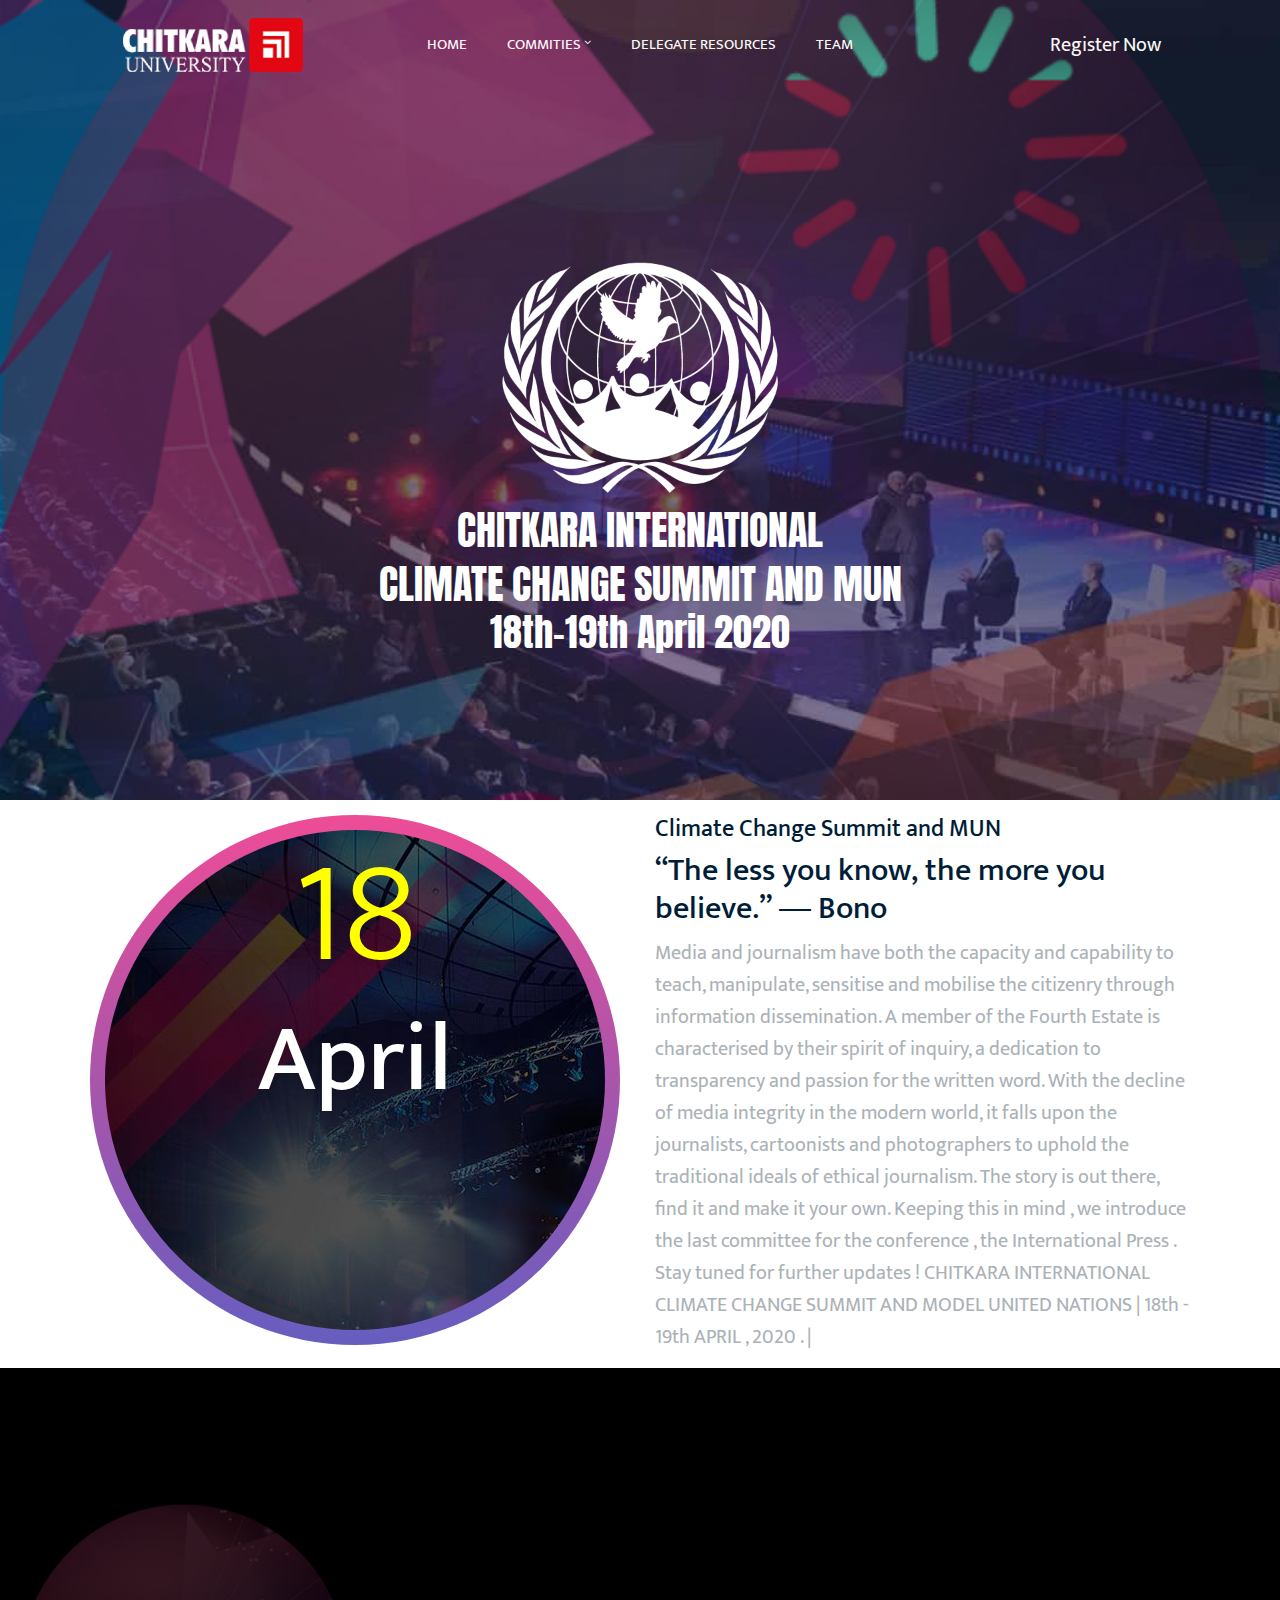
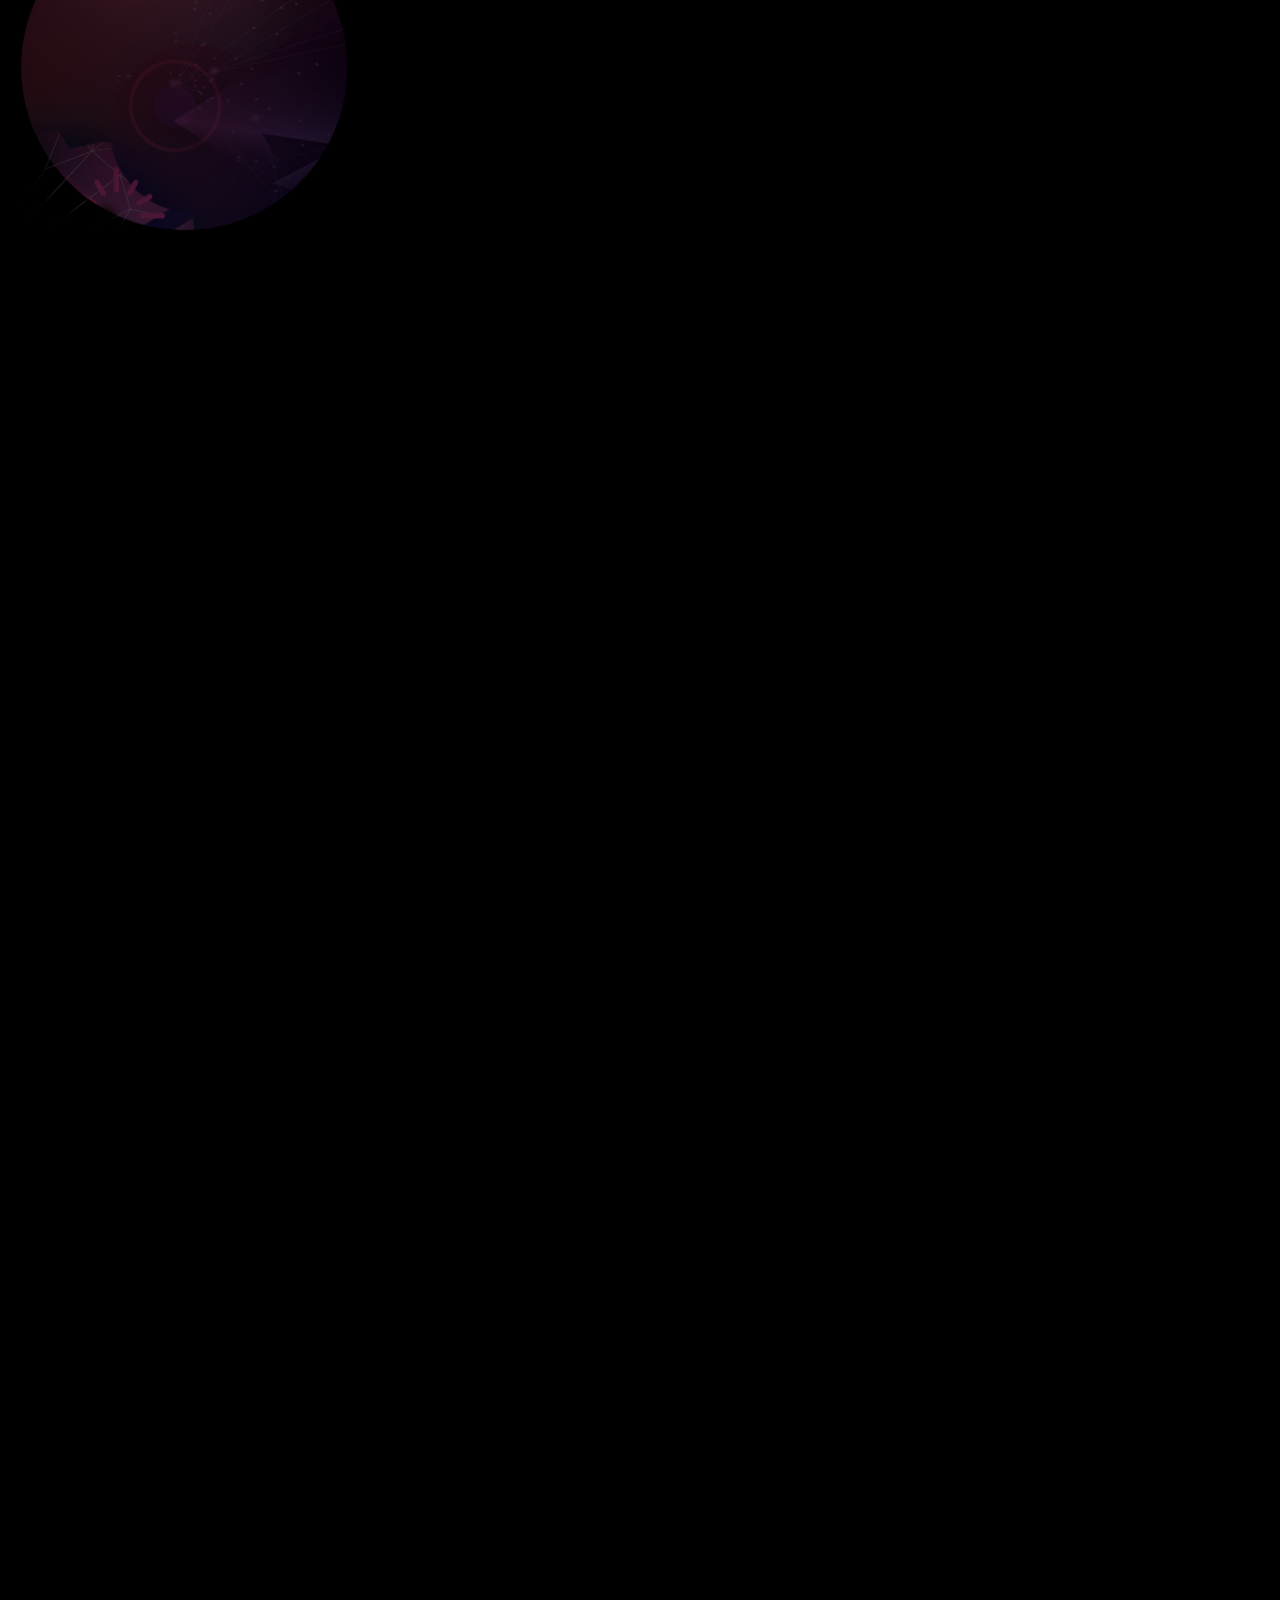
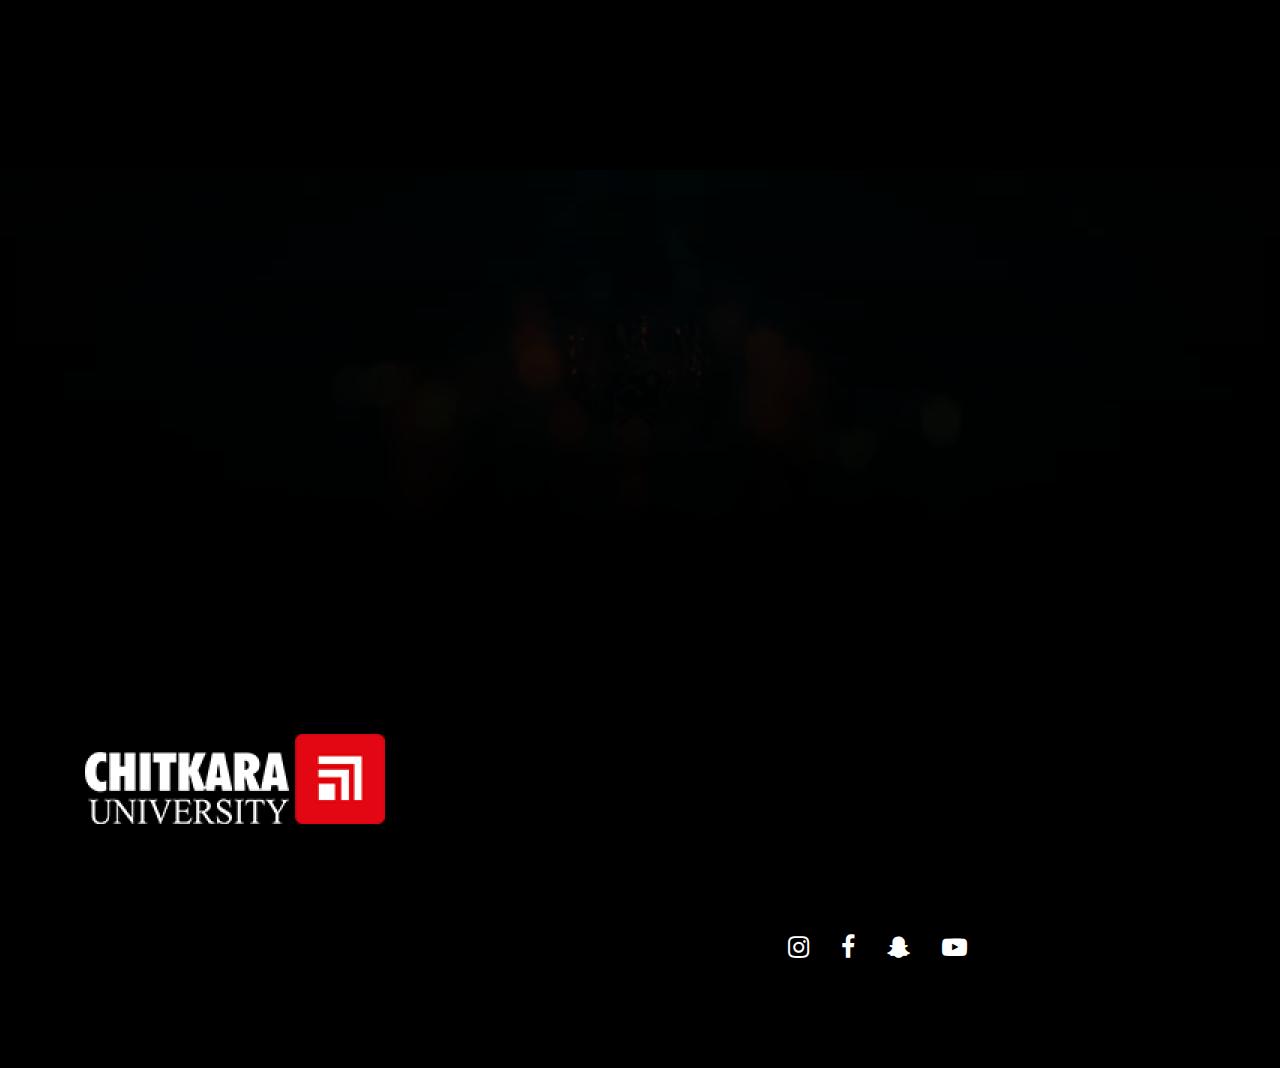
==== commit d71598e9: "timer change" ====
--- a/index.html
+++ b/index.html
@@ -1,31 +1,21 @@
 <!doctype html>
 <html class="no-js" lang="en">
-
 <head>
     <meta charset="utf-8">
     <meta http-equiv="x-ua-compatible" content="ie=edge">
     <title>CHITKARA MUN 2020</title>
     <meta name="description" content="Explore Website">
     <meta name="viewport" content="width=device-width, initial-scale=1">
-
     <link rel="shortcut icon" type="image/x-icon" href="img/mun_logo_black.png">
-
     <!-- CSS here -->
     <link rel="stylesheet" href="css/bootstrap.min.css">
     <link rel="stylesheet" href="css/owl.carousel.min.css">
     <link rel="stylesheet" href="css/magnific-popup.css">
-
     <link href="https://stackpath.bootstrapcdn.com/font-awesome/4.7.0/css/font-awesome.min.css" rel="stylesheet" integrity="sha384-wvfXpqpZZVQGK6TAh5PVlGOfQNHSoD2xbE+QkPxCAFlNEevoEH3Sl0sibVcOQVnN" crossorigin="anonymous">
-
     <link rel="stylesheet" href="css/nice-select.css">
     <link rel="stylesheet" href="css/animate.css">
     <link rel="stylesheet" href="css/slicknav.css">
-
     <link rel="stylesheet" href="css/style.css">
-    <script>
-        var scene = document.getElementById('scene');
-        var parallax = new Parallax(scene);
-    </script>
     <!-- <link rel="stylesheet" href="responsive.css"> -->
 </head>
 
@@ -107,31 +97,34 @@
     <!-- slider_area_end -->
 
     <!--timer_area-->
-    <div class="timer_area custom_bg">
-        <div class="container">
-            <div class="row">
-                <div class="col-lg-12">
-                    <div class="section_title text-center">
-                        <h3 class="wow fadeInRight" data-wow-duration="1s" data-wow-delay=".3s">COMING SOON IN</h3>
-                    </div>
-                </div>
-            </div>
-        </div>
-        <div class="mb-73" id="timer"></div>
-        <div class="container">
-            <div class="row">
-                <div class="col-lg-12">
-                    <div class="section_title text-center">
-                        <h3 class="wow fadeInUp" data-wow-duration="1s" data-wow-delay=".3s">LOREM IPSUM</h3>
-                        <p class="wow fadeInUp" data-wow-duration="1s" data-wow-delay=".4s">LOREM IPSUM</p>
-                    </div>
-                </div>
+    <div class="container" style="padding:15px ;">
+        <div class="row">
+            <div class="col-lg-6">
+                <div class="circle-outer">
+                    <div class="circle-inner" style="background: url(./img/timer-bg1.jpg) top center no-repeat;">
+                        <h3 class="date"><b></b><br><span>April</span></h3>
+                        <div id="timer"></div>
+                    </div>
+                </div>
+            </div>
+            <div class="col-lg-6">
+                <h3>Climate Change Summit and MUN</h3>
+                <h2>“The less you know, the more you believe.” ― Bono</h2>
+                <p>Media and journalism have both the capacity and capability to teach, manipulate, sensitise and mobilise the citizenry through information dissemination. A member of the Fourth Estate is characterised by their spirit of inquiry, a dedication to transparency and passion for the written word.
+                    With the decline of media integrity in the modern world, it falls upon the journalists, cartoonists and photographers to uphold the traditional ideals of ethical journalism.
+                    
+                    The story is out there, find it and make it your own.
+                    
+                    Keeping this in mind , we introduce the last committee for the conference , the  International Press .
+                    
+                    Stay tuned for further updates !
+                    CHITKARA INTERNATIONAL CLIMATE CHANGE SUMMIT AND MODEL UNITED NATIONS | 18th - 19th APRIL , 2020 . |</p>
             </div>
         </div>
     </div>
 
     <!-- events_area_start  -->
-    <div class="events_area custom_bg" id="events-section">
+    <div class="events_area black_bg" id="events-section">
         <div class="container">
             <div class="row">
                 <div class="col-lg-12">
@@ -208,7 +201,7 @@
                                 <img src="img/communities_3.jpg" alt="">
                             </div>
                             <div class="event_heading text-center">
-                                <h4>CCS</h4>
+                                <h4>POSTER PRESENTATION ON SOLUTION MODELS FOR CLIMATE CHANGE ISSUES</h4>
                                 <a href="pages/events.html" class="neon-btn">Register Here</a>
                             </div>
                         </div>
@@ -292,5 +285,12 @@
     <script src="js/plugins.js"></script>
     <script src="js/timer.js"></script>
     <script src="js/main.js"></script>
+    <script>
+        $(document).ready(function(){
+            for(i=1;i<=18;i++){
+                $(".date b").text(i);
+            }
+        });
+    </script>
 </body>
 </html>--- a/css/style.css
+++ b/css/style.css
@@ -29,7 +29,27 @@
   font-weight: normal;
   font-style: normal;
 }
-
+.circle-outer{
+  background: -moz-linear-gradient(top,rgba(85,76,185,.9) 0,rgba(236,57,139,.9) 100%);
+  background: -webkit-gradient(linear,bottom top,bottom top,color-stop(0,rgba(85,76,185,.9)),color-stop(100%,rgba(236,57,139,.9)));
+  background: -webkit-linear-gradient(top,rgba(85,76,185,.9) 0,rgba(236,57,139,.9) 100%);
+  background: -o-linear-gradient(top,rgba(85,76,185,.9) 0,rgba(236,57,139,.9) 100%);
+  background: -ms-linear-gradient(top,rgba(85,76,185,.9) 0,rgba(236,57,139,.9) 100%);
+  background: linear-gradient(to top,rgba(85,76,185,.9) 0,rgba(236,57,139,.9) 100%);
+  filter: progid: DXImageTransform.Microsoft.gradient(startColorstr='rgba(85, 76, 185, .9)', endColorstr='rgba(236, 57, 139, 0.9)', GradientType=0);
+  padding: 15px;
+  border-radius: 50%;
+  max-width: 530px;
+  max-height: 530px;
+  margin: 0 auto;
+}
+.circle-outer .circle-inner{
+  background: rgba(27,39,61,.5);
+    text-align: center;
+    width: 500px;
+    height: 500px;
+    border-radius: 50%;
+}
 .img {
   max-width: 100%;
   -webkit-transition: 0.3s;
@@ -174,8 +194,8 @@
   font-size: 24px;
 }
 
-.custom_bg {
-  background-color:#232323;
+.black_bg {
+  background: #000000;
 }
 
 .mb-65 {
@@ -650,64 +670,26 @@
 
 .neon-btn {
   padding: 10px 15px;
-  color: #fd3939;
+  color: #ed1c23;
   font-size: 24px;
   font-weight: 400;
   text-decoration: none;
   text-transform: capitalize;
-  border: 1px solid #fd3939;
+  transition: 0.5s;
+  border: 1px solid #ed1c23;
   border-radius: 3px;
-  display: block;
-  position: relative;
-  overflow: hidden;
-}
-.neon-btn:hover{
-  color: whitesmoke;
-  background:  #fd3939;
-}
-.neon-btn,
-.neon-btn::after{
-  -webkit-transition: all 0.3s;
-	-moz-transition: all 0.3s;
-  -o-transition: all 0.3s;
-	transition: all 0.3s;
-}
-.neon-btn::before,
-.neon-btn::after {
-  background: #fd3939;
-  content: '';
-  position: absolute;
-  z-index: -1;
-}
-
-.neon-btn::after{
-  height: 100%;
-  left: -35%;
-  top: 0;
-  transform: skew(50deg);
-  transition-duration: 0.6s;
-  transform-origin: top left;
-  width: 0;
-  
-}
-.neon-btn:hover::after{
-  height: 100%;
-  width: 135%;
-  color: whitesmoke;
-  background:  #fd3939;
-  z-index: 1;
-  opacity: .1;
-}
-/* .neon-btn:hover,
+}
+
+.neon-btn:hover,
 .neon-btn:active {
   color: #fff;
-  background: #fd3939;
+  background: #ed1c23;
   box-shadow: 0 0 5px #ed1c23, 0 0 25px #ed1c23, 0 0 50px #ed1c23, 0 0 200px #ed1c23;
 }
-*/
+
 .neon-btn2 a {
   padding: 10px 15px;
-  color: #fd3939 !important;
+  color: #ed1c23 !important;
   font-size: 20px;
   font-weight: 700;
   letter-spacing: 1.3px;
@@ -779,7 +761,7 @@
 .section_title h3 {
   font-size: 80px;
   font-weight: 400;
-  color: #fd3939 !important;
+  color: #fff;
   position: relative;
   z-index: 0;
   padding-bottom: 7px;
@@ -1243,7 +1225,7 @@
   -webkit-transition: transform 500ms ease, background 500ms ease;
   box-shadow: 0px 3px 16px 0px rgba(0, 0, 0, 0.1);
   padding: 0px 0px;
-  background: #232323;
+  background: #000;
 }
 
 @media (max-width: 767px) {
@@ -1977,7 +1959,15 @@
   z-index: 0;
   padding-bottom: 7px;
 }
-
+.date span{
+  font-size: 4em;
+  color:white;
+}
+.date b{
+  color: yellow;
+  font-size: 6em;
+  font-weight: 300;
+}
 
 
 #timer {
@@ -1985,10 +1975,8 @@
   text-align: center;
   text-transform: uppercase;
   font-family: "Boogaloo", cursive;
-  font-size: 1em;
-  letter-spacing: 2px;
-  margin-top: 0%;
-  margin-left: 0%;
+  font-size: .8em;
+  letter-spacing: 1px;
 }
 
 .days,
@@ -1996,11 +1984,10 @@
 .minutes,
 .seconds {
   display: inline-block;
-  padding: 20px;
+  padding: 0px;
   width: 140px;
-  border-radius: 5px;
-  margin-bottom: 10px;
-  margin-left: 20px;
+  margin-bottom: 0px;
+  margin-left: 0px;
 }
 
 @media (max-width: 767px) {
@@ -2012,23 +1999,6 @@
     margin-left: 1px;
   }
 }
-
-.days {
-  background: #950b61;
-}
-
-.hours {
-  background: #98c25e;
-}
-
-.minutes {
-  background: #ff5c1b;
-}
-
-.seconds {
-  background: #429dab;
-}
-
 .numbers {
   font-family: "Boogaloo", cursive;
   color: #fff;
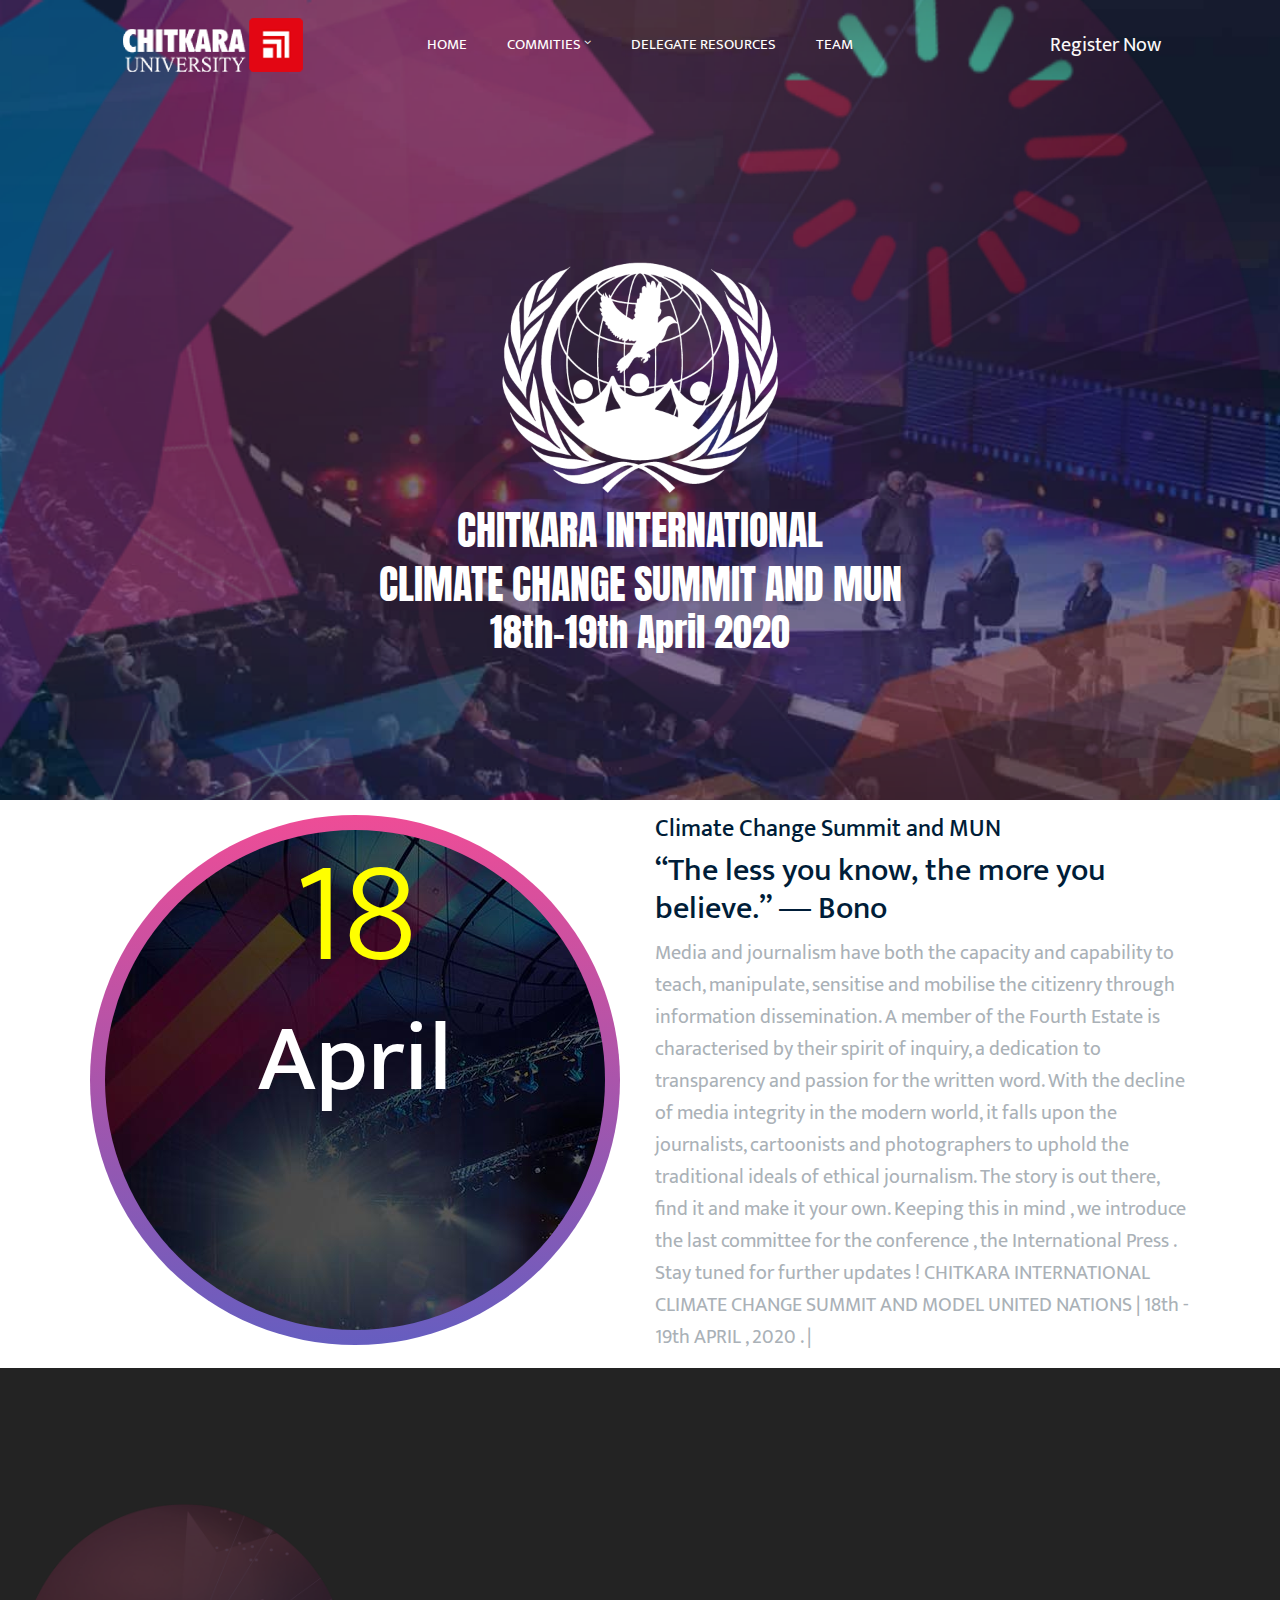
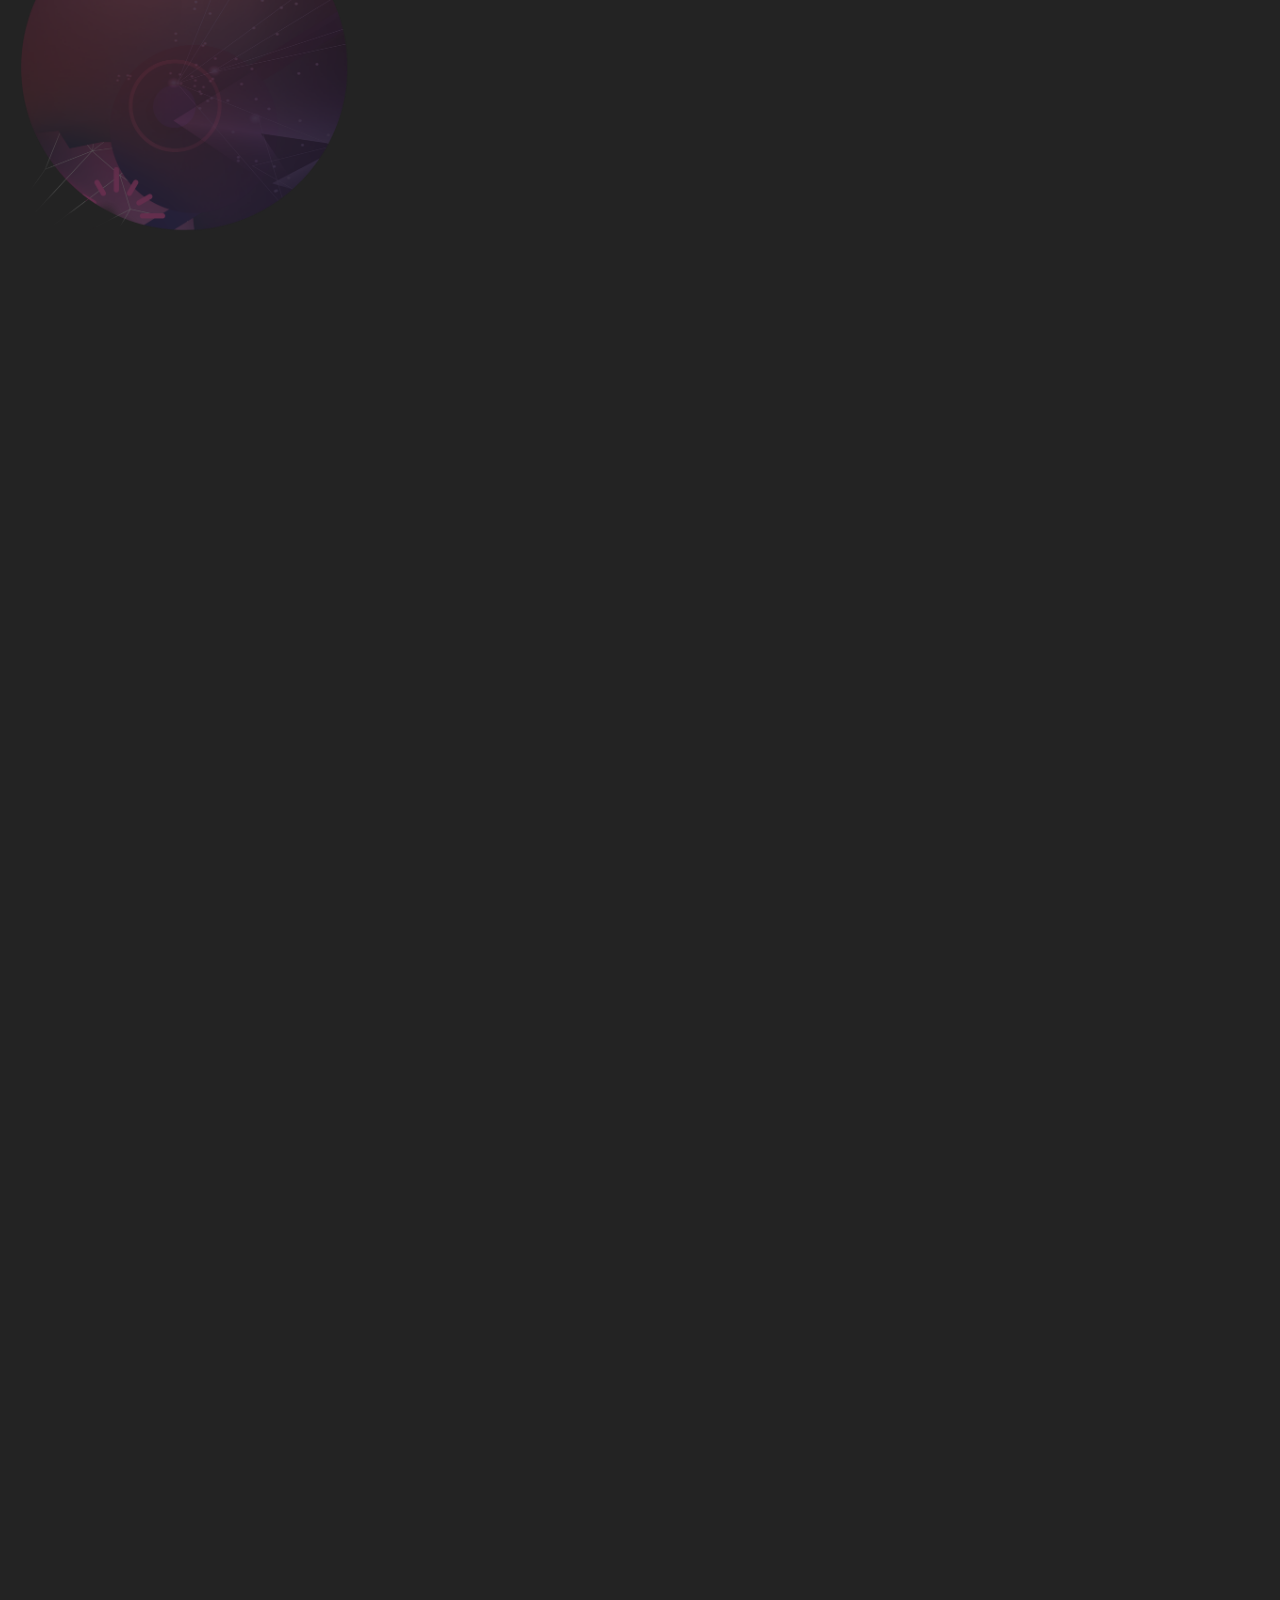
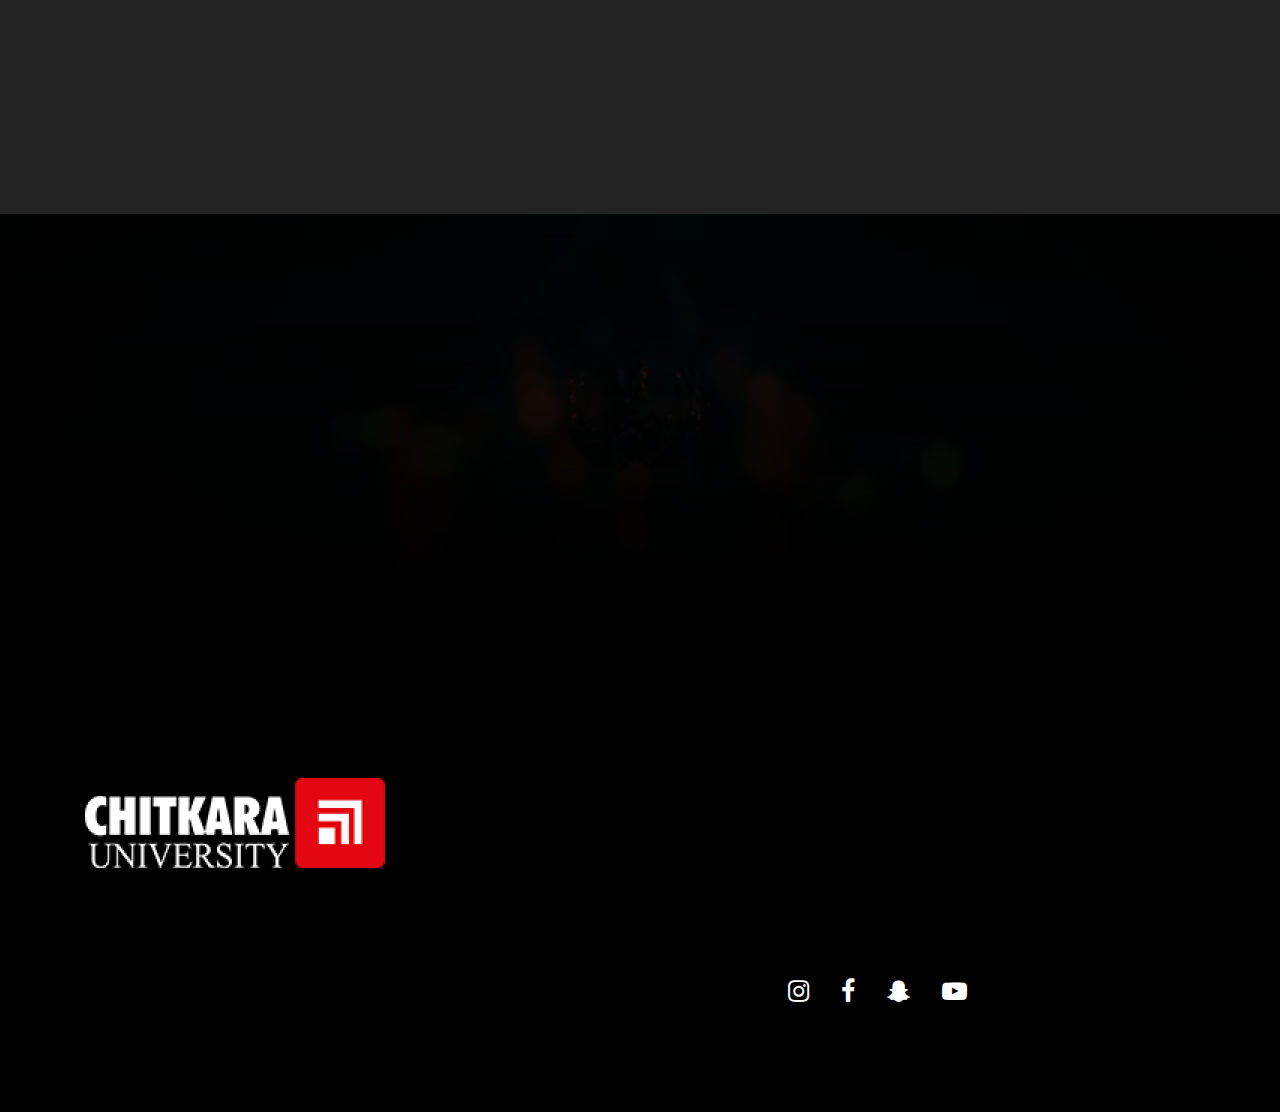
==== commit 5298a91a: "timer issue" ====
--- a/index.html
+++ b/index.html
@@ -112,11 +112,8 @@
                 <h2>“The less you know, the more you believe.” ― Bono</h2>
                 <p>Media and journalism have both the capacity and capability to teach, manipulate, sensitise and mobilise the citizenry through information dissemination. A member of the Fourth Estate is characterised by their spirit of inquiry, a dedication to transparency and passion for the written word.
                     With the decline of media integrity in the modern world, it falls upon the journalists, cartoonists and photographers to uphold the traditional ideals of ethical journalism.
-                    
                     The story is out there, find it and make it your own.
-                    
-                    Keeping this in mind , we introduce the last committee for the conference , the  International Press .
-                    
+                    Keeping this in mind , we introduce the last committee for the conference , the  International Press .     
                     Stay tuned for further updates !
                     CHITKARA INTERNATIONAL CLIMATE CHANGE SUMMIT AND MODEL UNITED NATIONS | 18th - 19th APRIL , 2020 . |</p>
             </div>
@@ -124,7 +121,7 @@
     </div>
 
     <!-- events_area_start  -->
-    <div class="events_area black_bg" id="events-section">
+    <div class="events_area custom_bg" id="events-section">
         <div class="container">
             <div class="row">
                 <div class="col-lg-12">
--- a/css/style.css
+++ b/css/style.css
@@ -194,8 +194,8 @@
   font-size: 24px;
 }
 
-.black_bg {
-  background: #000000;
+.custom_bg {
+  background-color:#232323;
 }
 
 .mb-65 {
@@ -670,26 +670,64 @@
 
 .neon-btn {
   padding: 10px 15px;
-  color: #ed1c23;
+  color: #fd3939;
   font-size: 24px;
   font-weight: 400;
   text-decoration: none;
   text-transform: capitalize;
-  transition: 0.5s;
-  border: 1px solid #ed1c23;
+  border: 1px solid #fd3939;
   border-radius: 3px;
-}
-
-.neon-btn:hover,
+  display: block;
+  position: relative;
+  overflow: hidden;
+}
+.neon-btn:hover{
+  color: whitesmoke;
+  background:  #fd3939;
+}
+.neon-btn,
+.neon-btn::after{
+  -webkit-transition: all 0.3s;
+	-moz-transition: all 0.3s;
+  -o-transition: all 0.3s;
+	transition: all 0.3s;
+}
+.neon-btn::before,
+.neon-btn::after {
+  background: #fd3939;
+  content: '';
+  position: absolute;
+  z-index: -1;
+}
+
+.neon-btn::after{
+  height: 100%;
+  left: -35%;
+  top: 0;
+  transform: skew(50deg);
+  transition-duration: 0.6s;
+  transform-origin: top left;
+  width: 0;
+  
+}
+.neon-btn:hover::after{
+  height: 100%;
+  width: 135%;
+  color: whitesmoke;
+  background:  #fd3939;
+  z-index: 1;
+  opacity: .1;
+}
+/* .neon-btn:hover,
 .neon-btn:active {
   color: #fff;
-  background: #ed1c23;
+  background: #fd3939;
   box-shadow: 0 0 5px #ed1c23, 0 0 25px #ed1c23, 0 0 50px #ed1c23, 0 0 200px #ed1c23;
 }
-
+*/
 .neon-btn2 a {
   padding: 10px 15px;
-  color: #ed1c23 !important;
+  color: #fd3939 !important;
   font-size: 20px;
   font-weight: 700;
   letter-spacing: 1.3px;
@@ -761,7 +799,7 @@
 .section_title h3 {
   font-size: 80px;
   font-weight: 400;
-  color: #fff;
+  color: #fd3939 !important;
   position: relative;
   z-index: 0;
   padding-bottom: 7px;
@@ -1225,7 +1263,7 @@
   -webkit-transition: transform 500ms ease, background 500ms ease;
   box-shadow: 0px 3px 16px 0px rgba(0, 0, 0, 0.1);
   padding: 0px 0px;
-  background: #000;
+  background: #232323;
 }
 
 @media (max-width: 767px) {
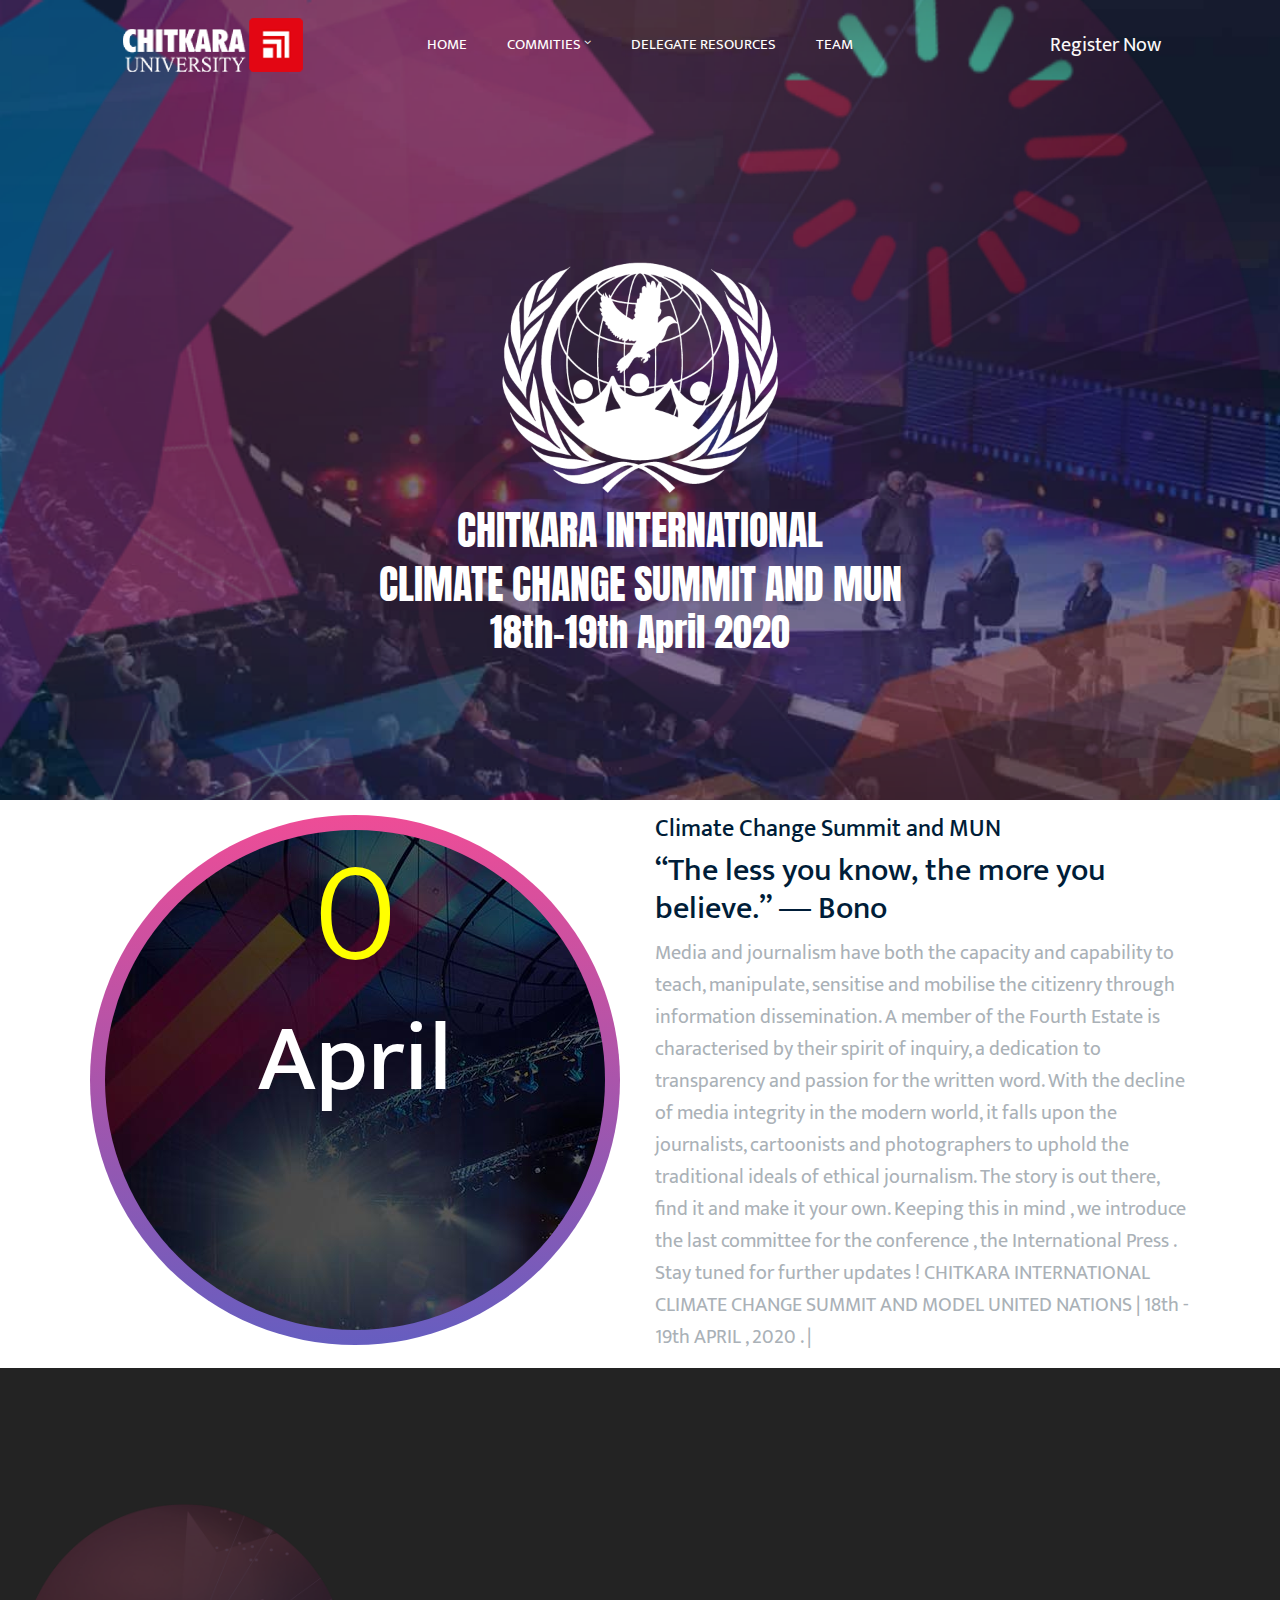
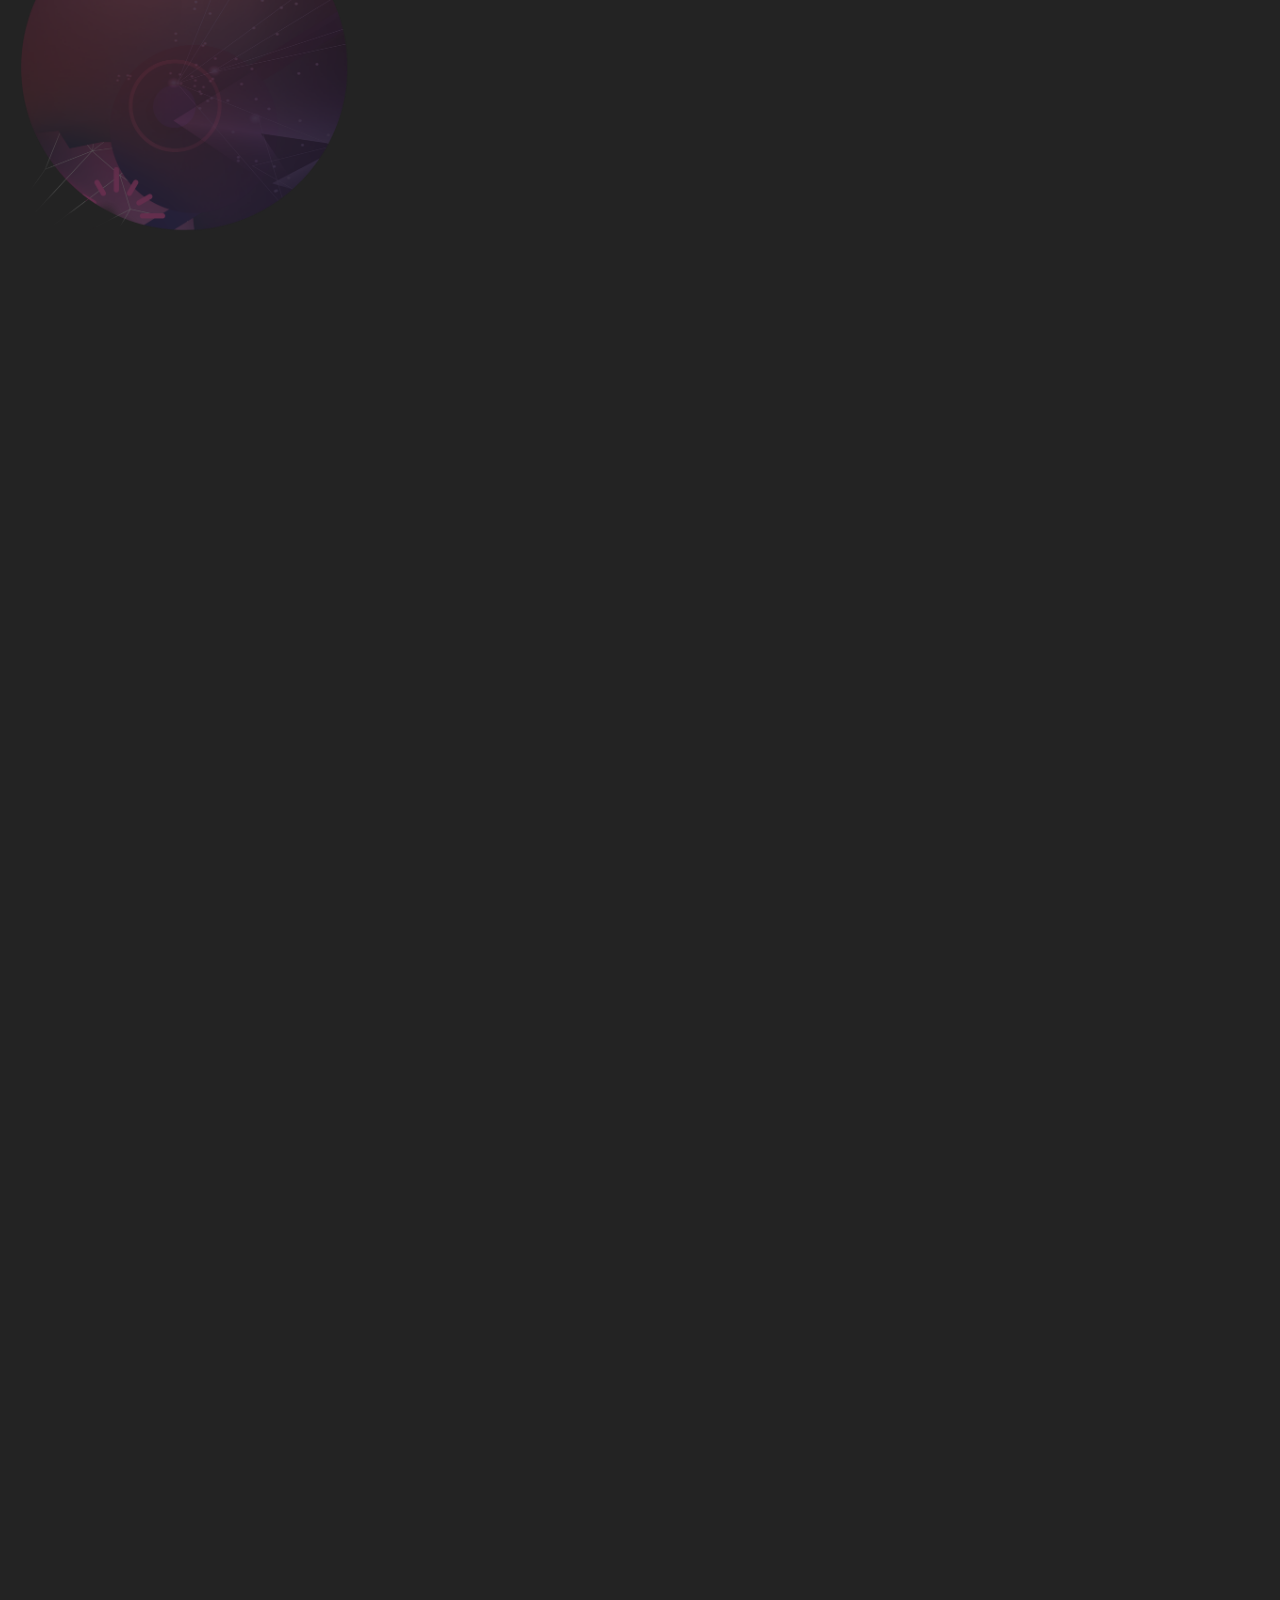
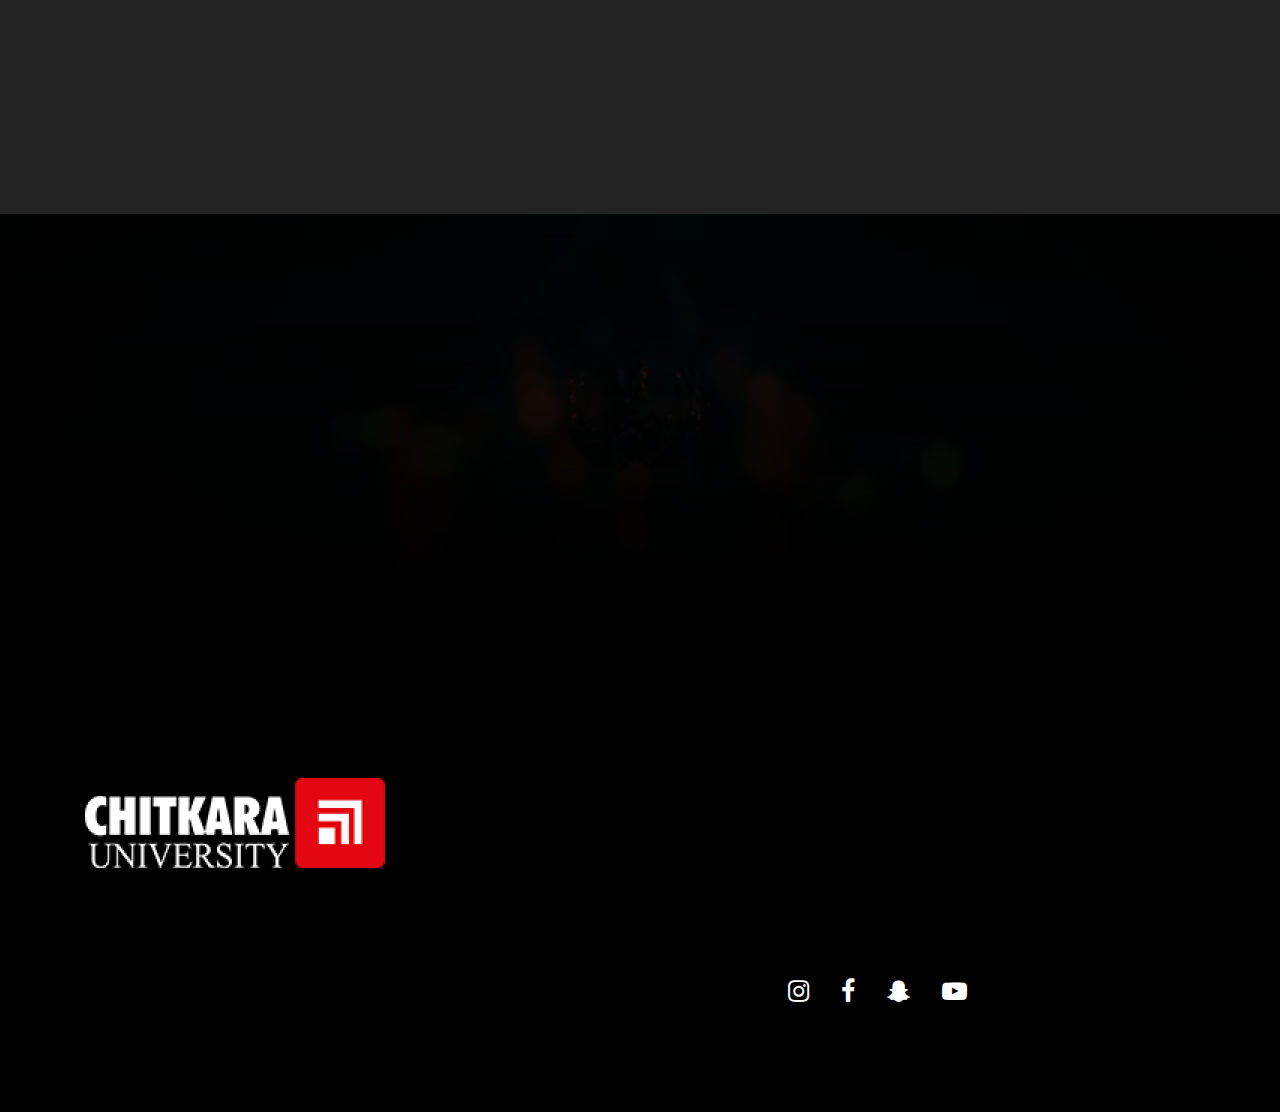
==== commit 50d42d89: "Update index.html" ====
--- a/index.html
+++ b/index.html
@@ -102,7 +102,7 @@
             <div class="col-lg-6">
                 <div class="circle-outer">
                     <div class="circle-inner" style="background: url(./img/timer-bg1.jpg) top center no-repeat;">
-                        <h3 class="date"><b></b><br><span>April</span></h3>
+                        <h3 class="date"><b id="1">0</b><br><span>April</span></h3>
                         <div id="timer"></div>
                     </div>
                 </div>
@@ -283,11 +283,18 @@
     <script src="js/timer.js"></script>
     <script src="js/main.js"></script>
     <script>
-        $(document).ready(function(){
-            for(i=1;i<=18;i++){
-                $(".date b").text(i);
-            }
-        });
+            $('#1').waypoint(function() {
+                increment(1, 18);
+            }, {offset: '75%'});
+            function increment(elem, finalVal) {
+            var currVal = parseInt(document.getElementById(elem).innerHTML, 10);
+            if (currVal < finalVal){
+                currVal++;
+                document.getElementById(elem).innerHTML = currVal;
+                setTimeout(function() {
+                    increment(elem, finalVal);
+                    }, 120)}
+            };
     </script>
 </body>
 </html>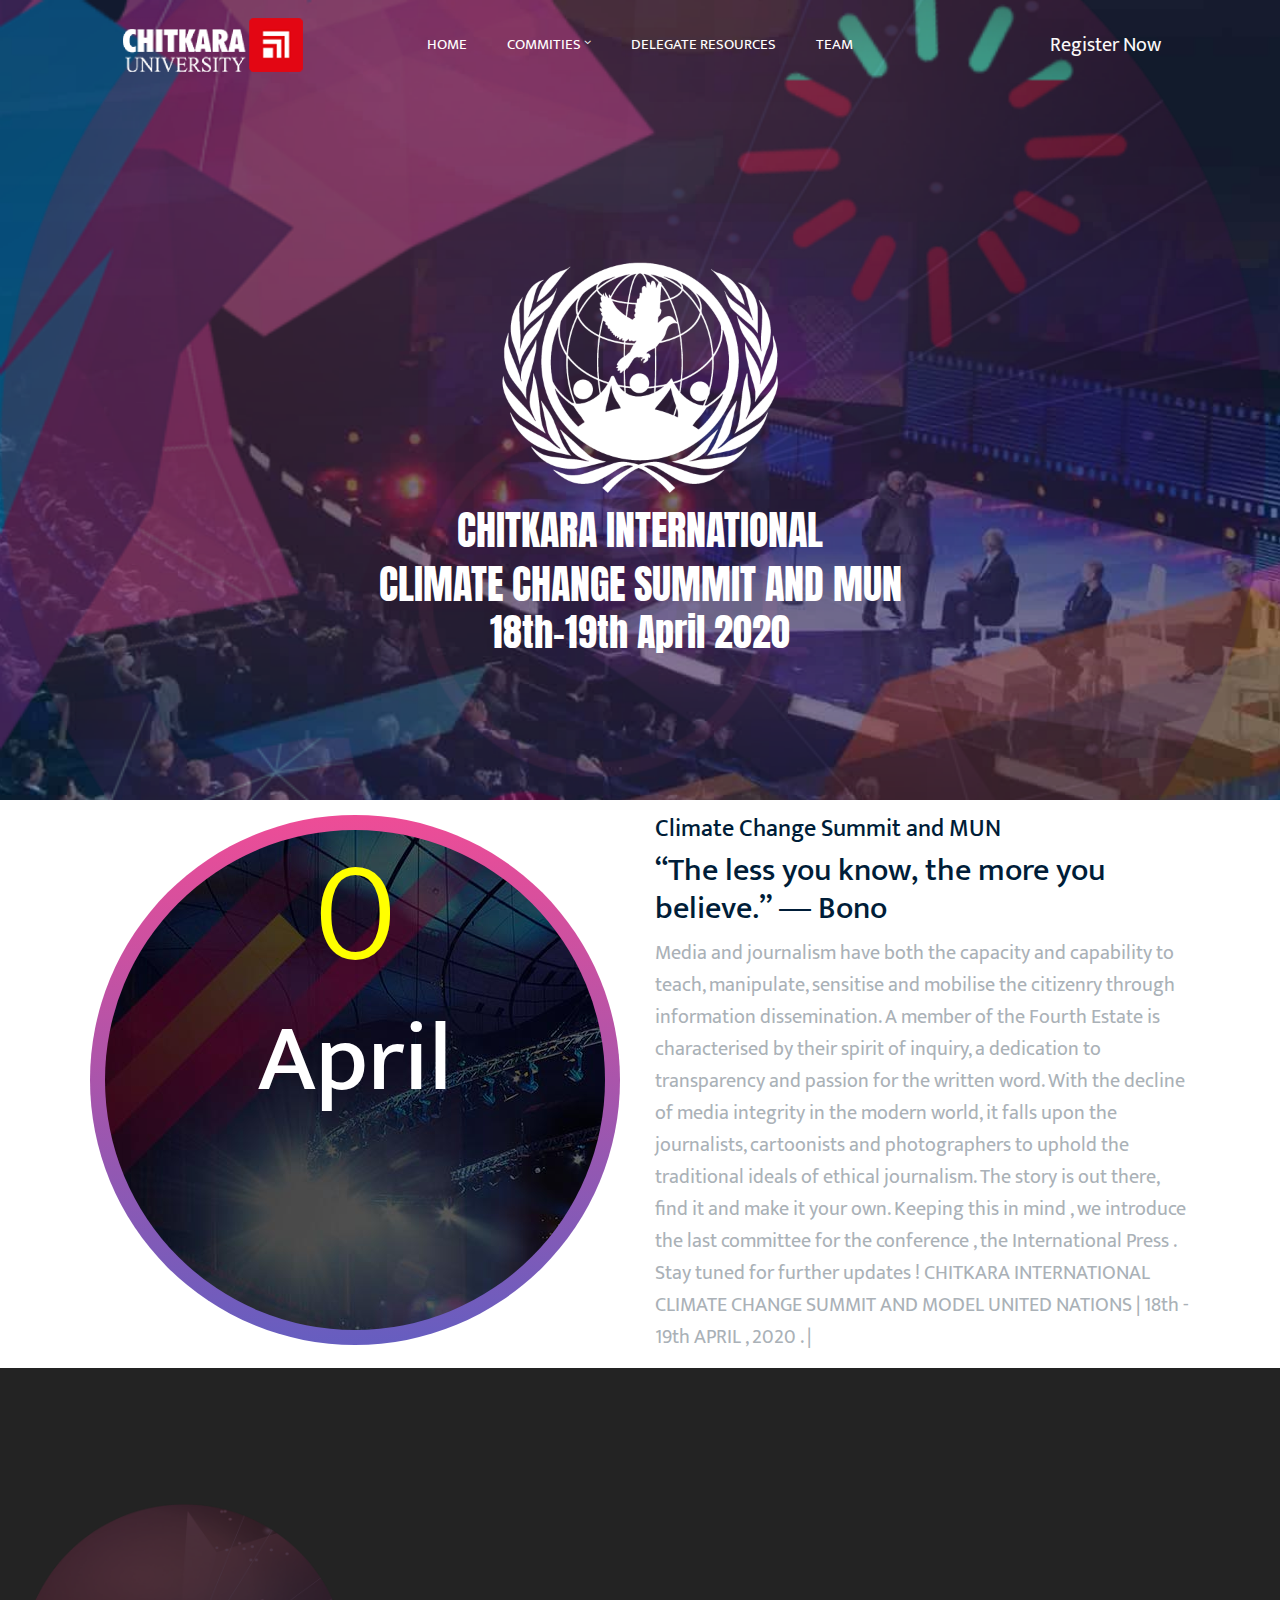
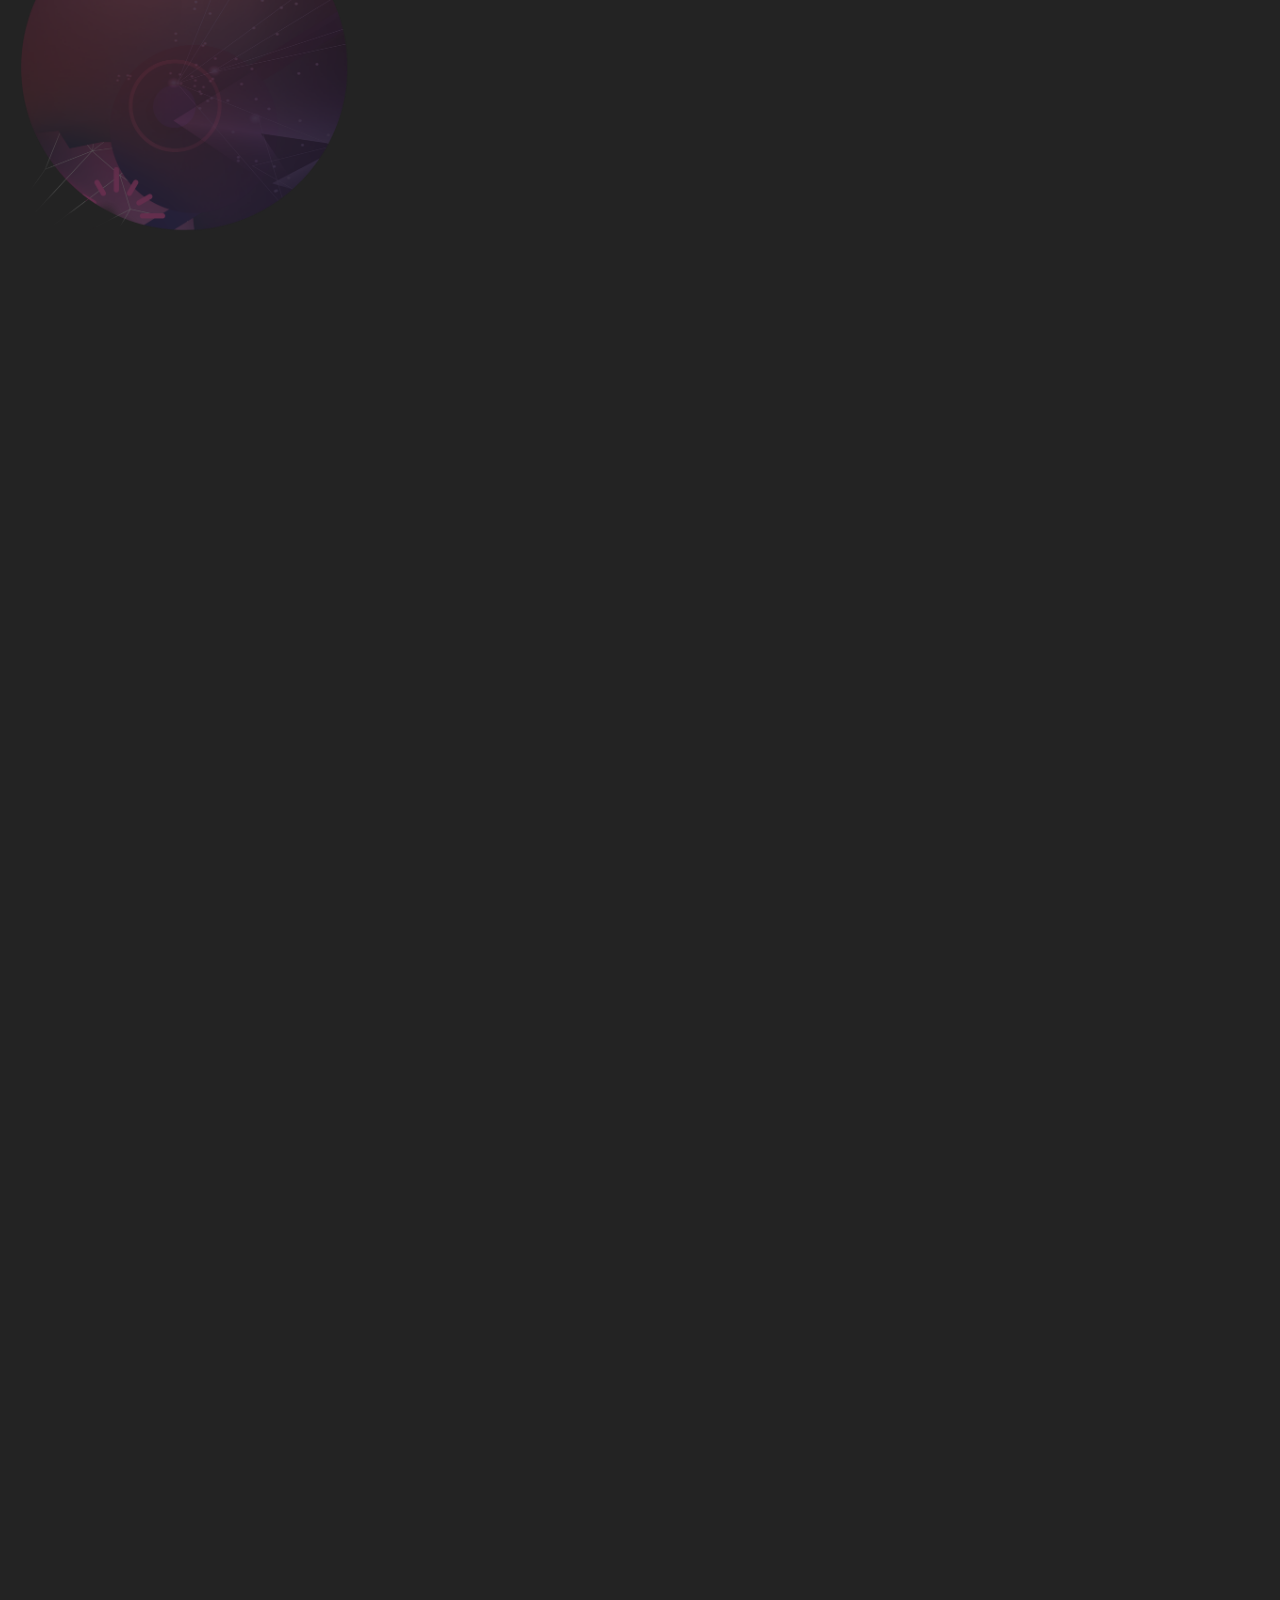
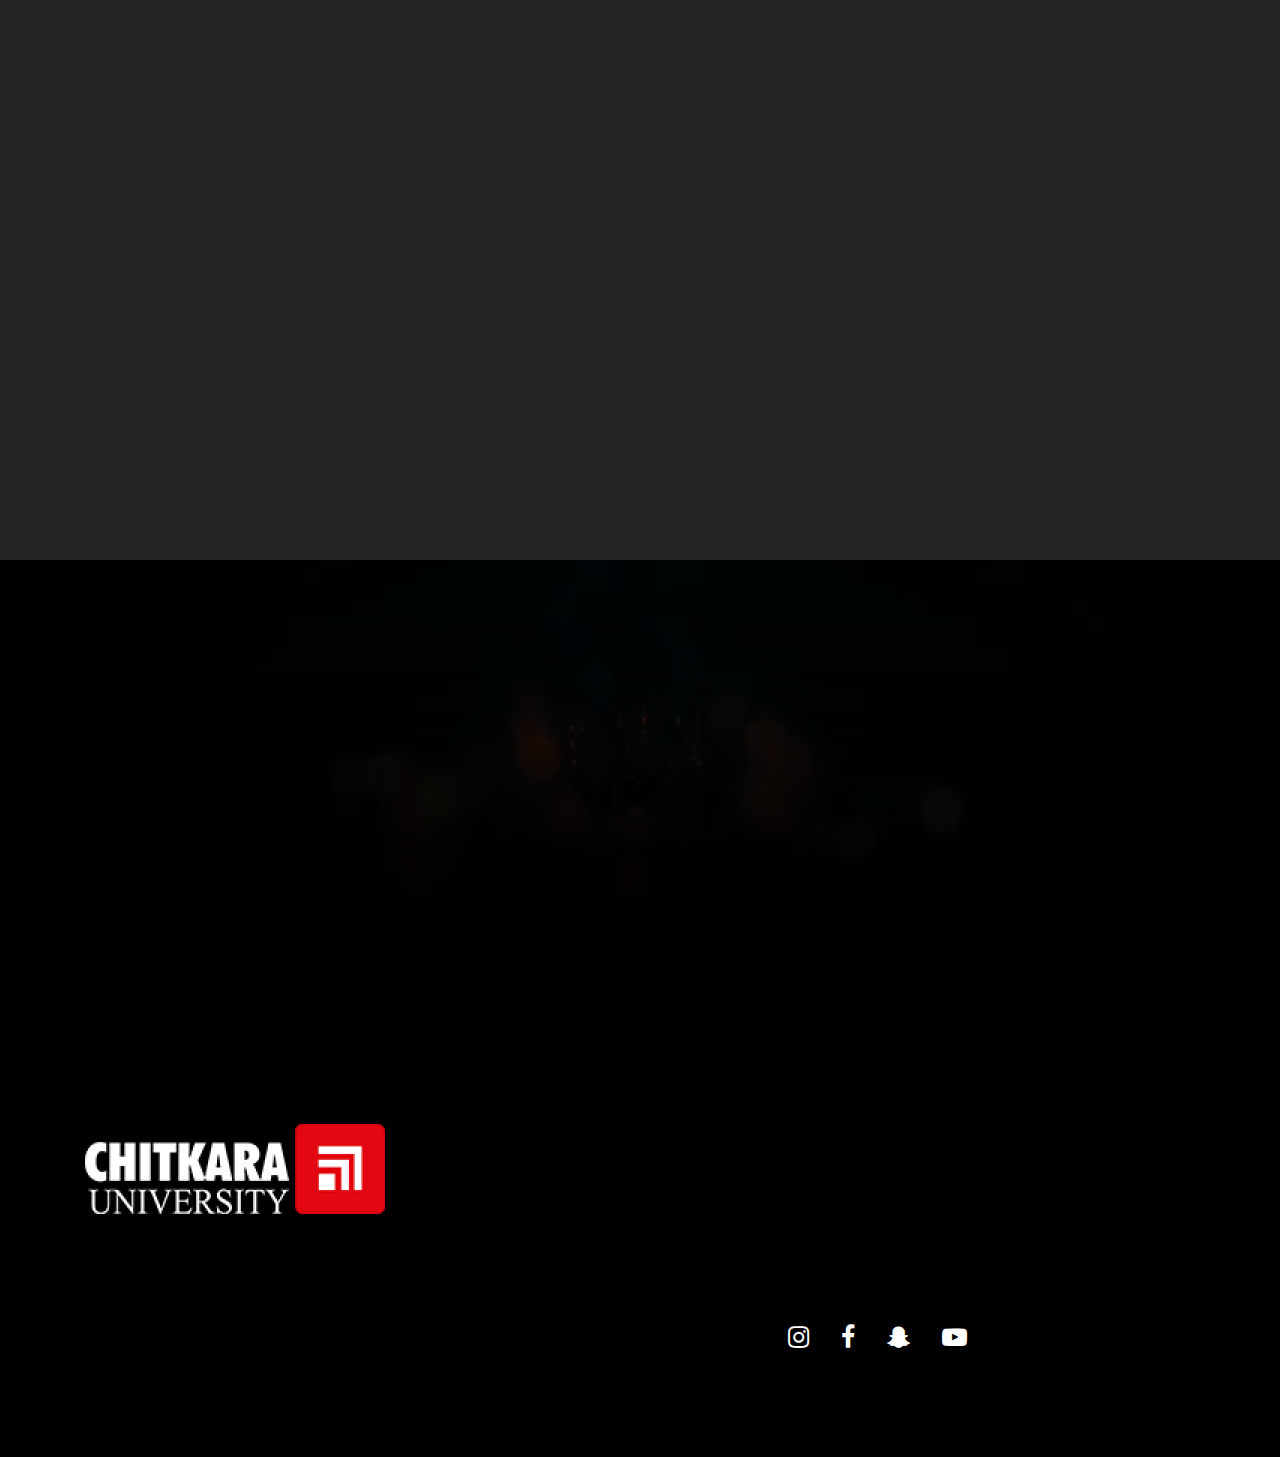
==== commit c4b80b21: "poster change" ====
--- a/index.html
+++ b/index.html
@@ -195,7 +195,7 @@
                     <div class="col-lg-4 col-md-4">
                         <div  class="single_event wow fadeInUp" data-wow-duration="1s" data-wow-delay=".3s">
                             <div data-tilt class="thumb">
-                                <img src="img/communities_3.jpg" alt="">
+                                <img src="img/communities_6.jpg" alt="">
                             </div>
                             <div class="event_heading text-center">
                                 <h4>POSTER PRESENTATION ON SOLUTION MODELS FOR CLIMATE CHANGE ISSUES</h4>
--- a/css/style.css
+++ b/css/style.css
@@ -1857,6 +1857,7 @@
 
 .events_area .single_event .thumb img {
   width: 100%;
+  height: 75vh;
 }
 
 .events_area .single_event .event_heading {
@@ -2023,7 +2024,7 @@
 .seconds {
   display: inline-block;
   padding: 0px;
-  width: 140px;
+  width: 110px;
   margin-bottom: 0px;
   margin-left: 0px;
 }
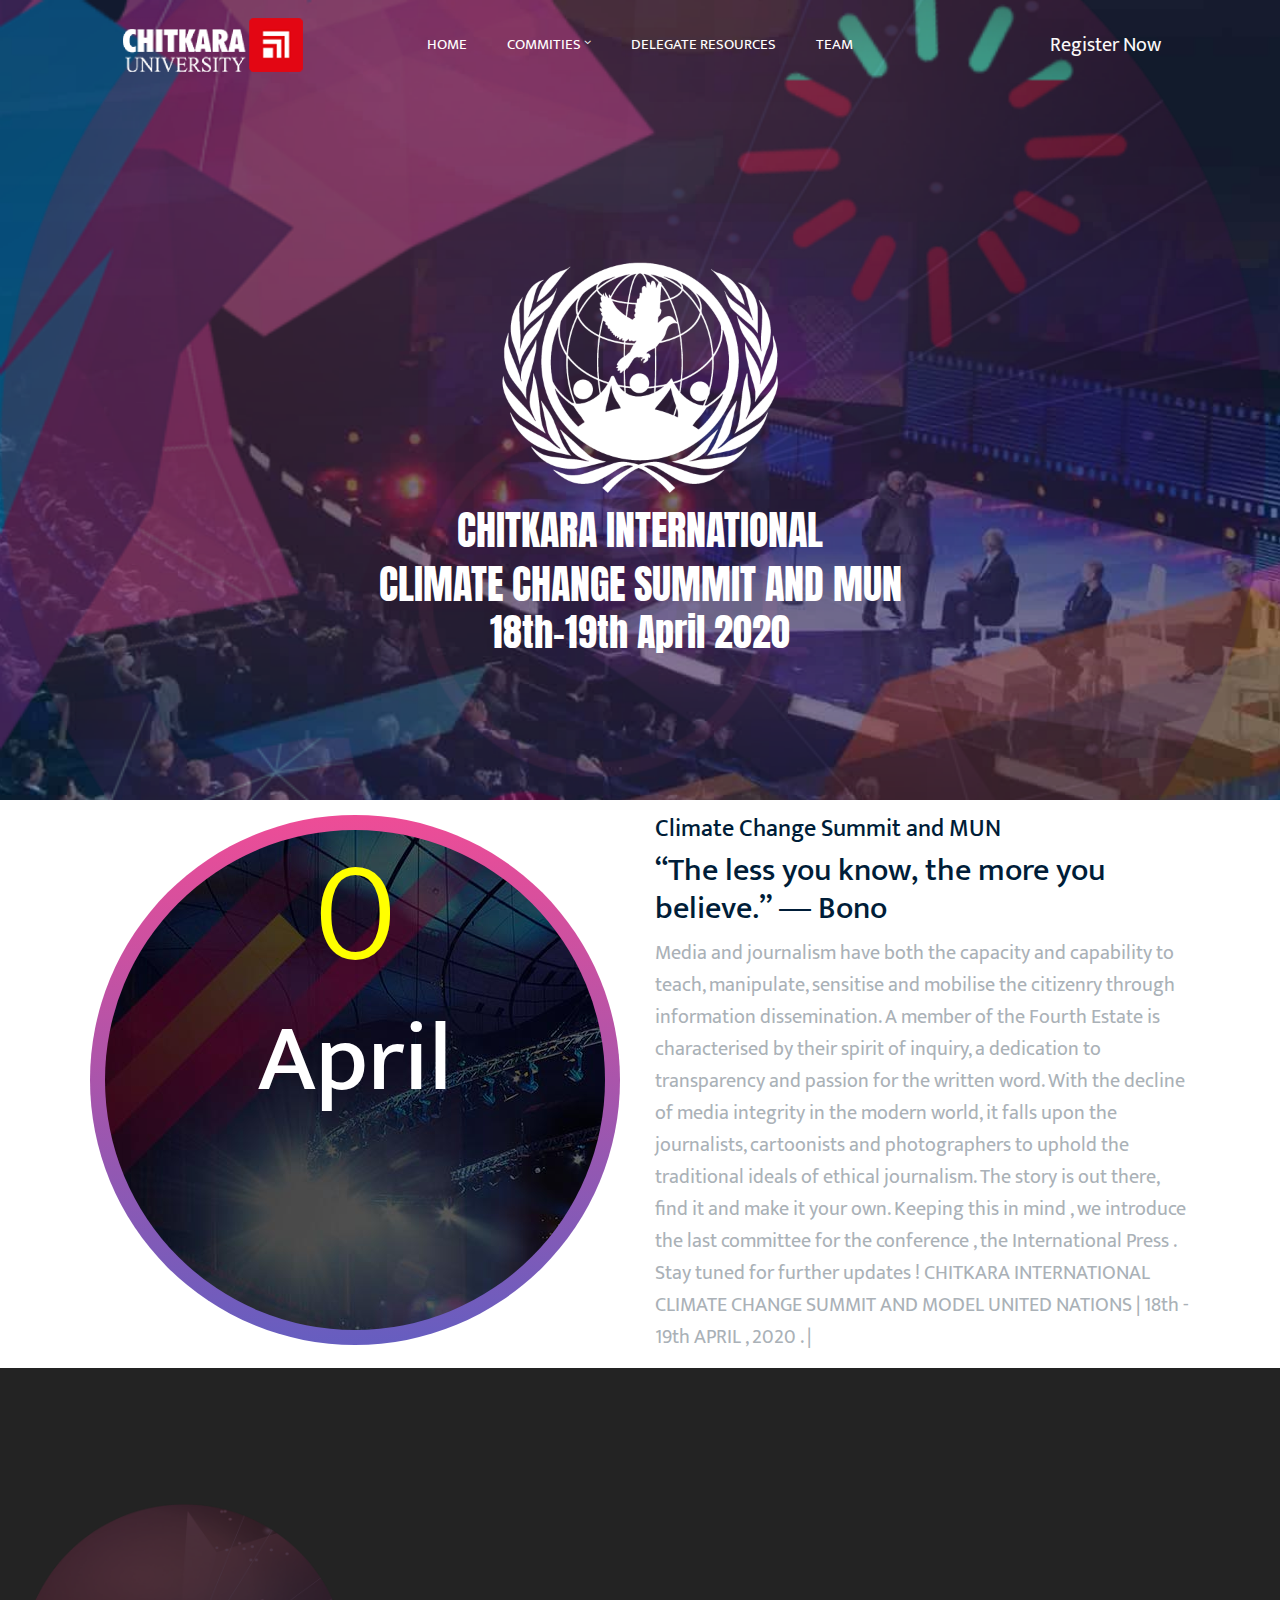
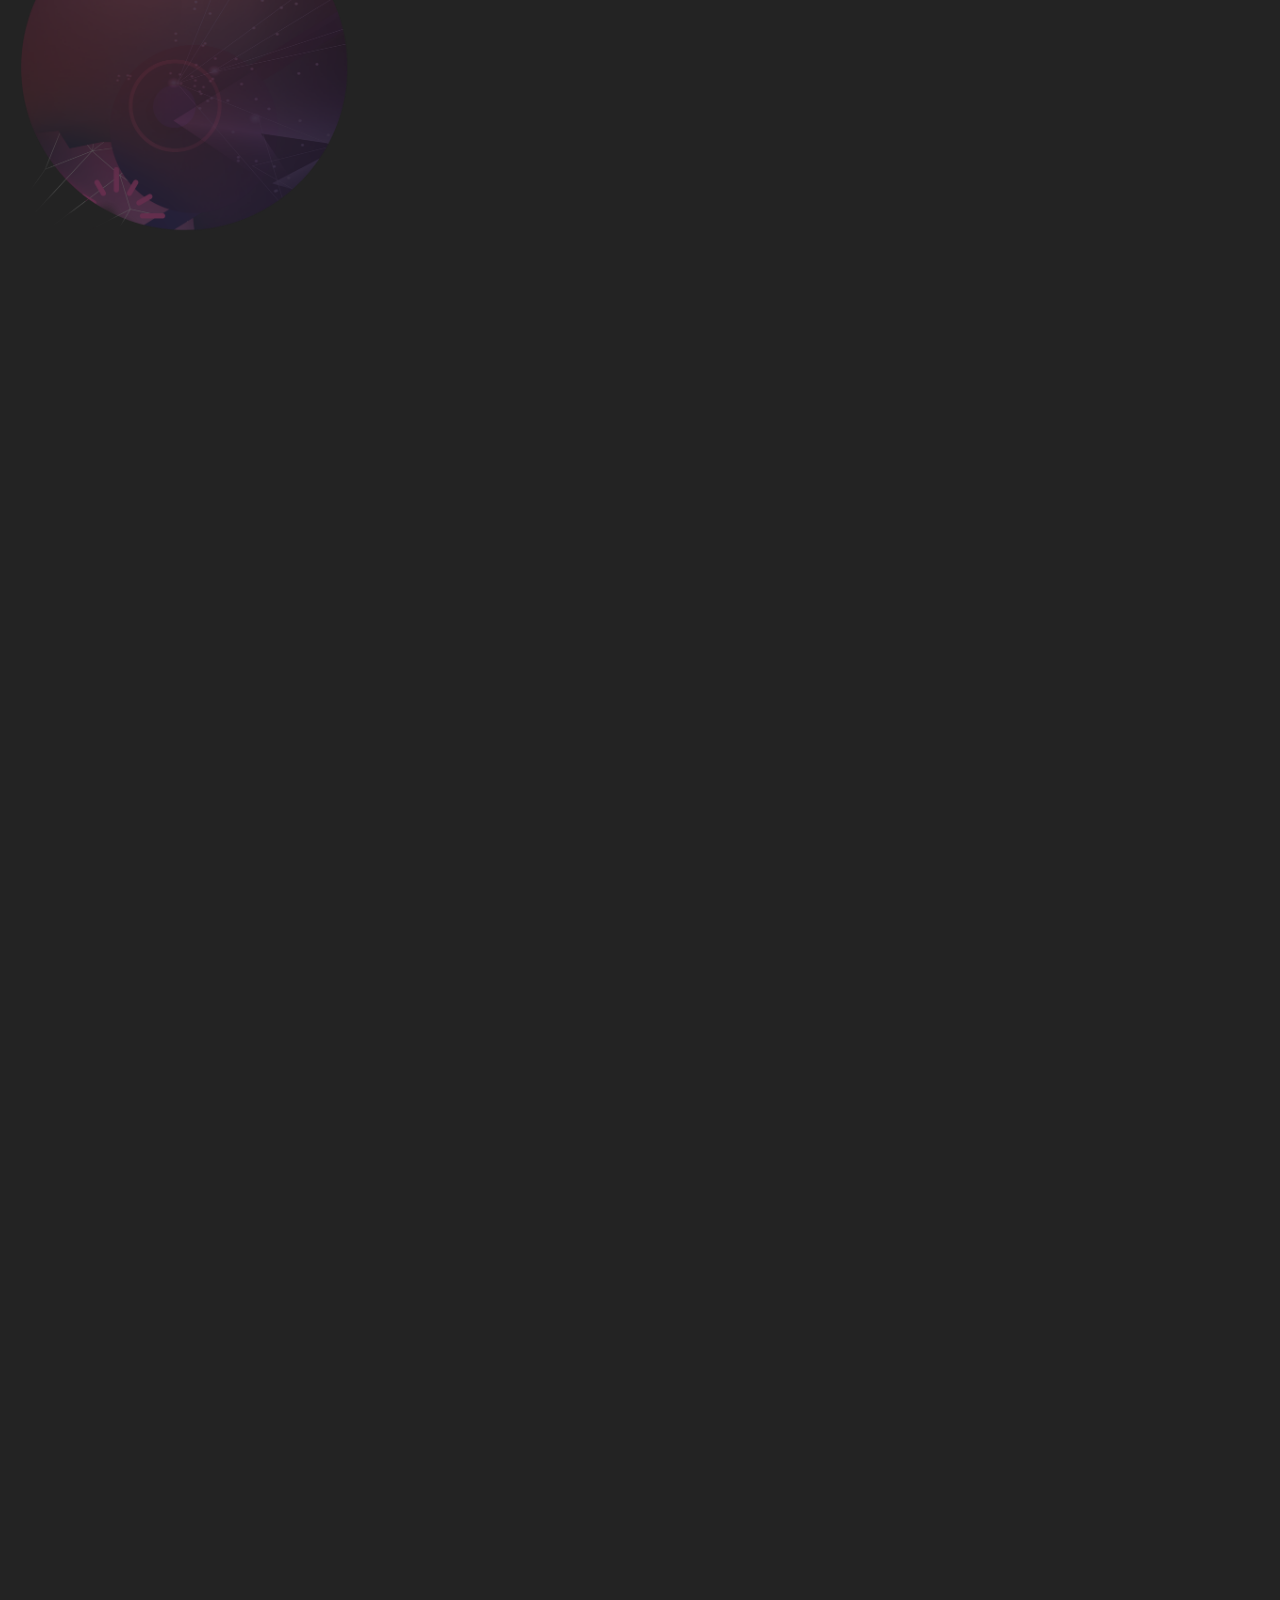
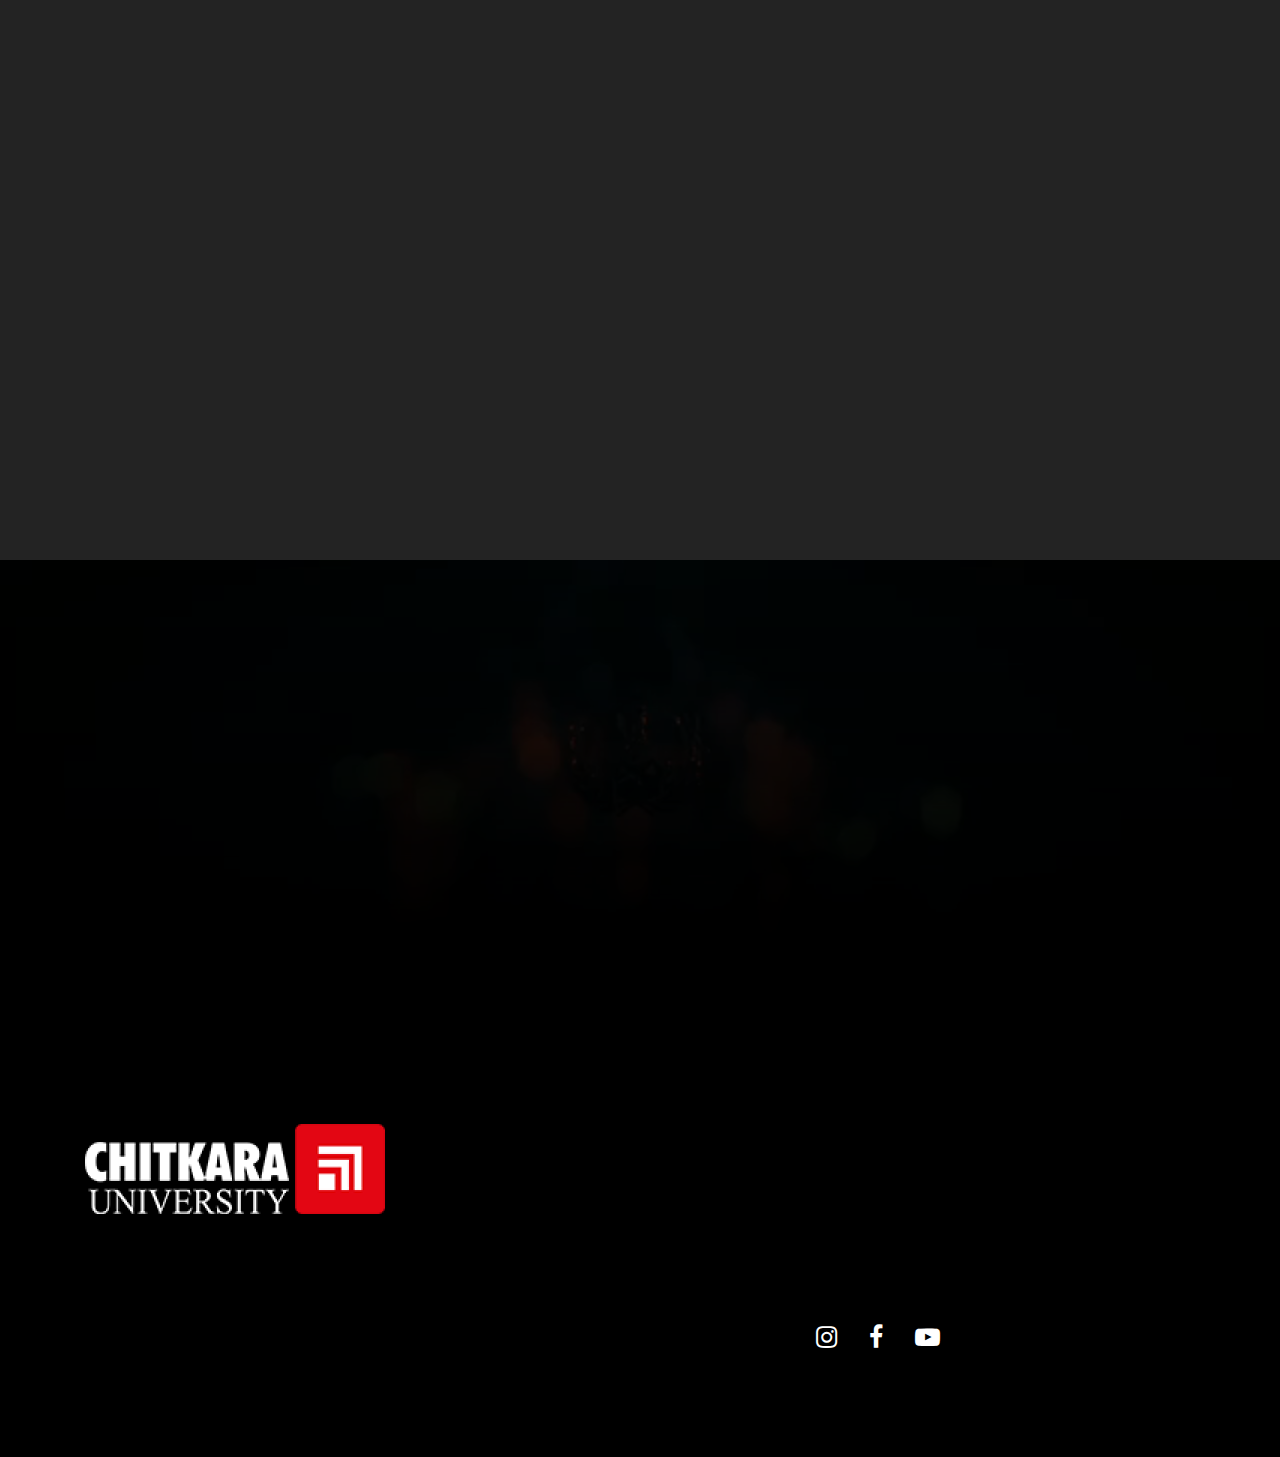
==== commit c7b07c78: "form changes" ====
--- a/index.html
+++ b/index.html
@@ -124,13 +124,14 @@
     <div class="events_area custom_bg" id="events-section">
         <div class="container">
             <div class="row">
-                <div class="col-lg-12">
+                <div class="col-lg-6">
                     <div class="section_title mb-73">
-                        <img src="./img/parallax/7.png" style="height: 330px;width: 330px;margin-left: -5vw;">
+                        <img src="./img/parallax/7.png" style="height: 330px;width: 330px;margin-left: -5vw;" class="rotate">
                         <h3 class="wow fadeInRight" data-wow-duration="1s" data-wow-delay=".3s" style="margin-top: -20vh;">COMMITIES</h3>
                     </div>
                 </div>
-            </div>
+                <div class="col-lg-6"></div>
+                </div>
             <div class="row justify-content-center">
                 <div class="col-lg-12">
                     <div class="row">
@@ -141,7 +142,7 @@
                                 </div>
                                 <div class="event_heading text-center">
                                     <h4>AIPPM</h4>
-                                    <a href="pages/events.html" class="neon-btn">Register Here</a>
+                                    <a href="#" class="neon-btn">Register Here</a>
                                 </div>
                             </div>
                         </div>
@@ -152,7 +153,7 @@
                                 </div>
                                 <div class="event_heading text-center">
                                     <h4>WHO</h4>
-                                    <a href="pages/events.html" class="neon-btn">Register Here</a>
+                                    <a href="#" class="neon-btn">Register Here</a>
                                 </div>
                             </div>
                         </div>
@@ -163,7 +164,7 @@
                                 </div>
                                 <div class="event_heading text-center">
                                     <h4>CCS</h4>
-                                    <a href="pages/events.html" class="neon-btn">Register Here</a>
+                                    <a href="#" class="neon-btn">Register Here</a>
                                 </div>
                             </div>
                         </div>
@@ -173,22 +174,22 @@
                     <div class="col-lg-4 col-md-4">
                         <div  class="single_event wow fadeInUp" data-wow-duration="1s" data-wow-delay=".3s">
                             <div data-tilt class="thumb">
-                                <img src="img/communities_4.jpeg" alt="">
+                                <img src="img/communities_4.jpg" alt="">
                             </div>
                             <div class="event_heading text-center">
                                 <h4>IP</h4>
-                                <a href="pages/events.html" class="neon-btn">Register Here</a>
+                                <a href="#" class="neon-btn">Register Here</a>
                             </div>
                         </div>
                     </div>
                     <div class="col-lg-4 col-md-4">
                         <div  class="single_event wow fadeInUp" data-wow-duration="1s" data-wow-delay=".3s">
                             <div data-tilt class="thumb">
-                                <img src="img/communities_5.jpeg" alt="">
+                                <img src="img/communities_5.jpg" alt="">
                             </div>
                             <div class="event_heading text-center">
                                 <h4>UNGA</h4>
-                                <a href="pages/events.html" class="neon-btn">Register Here</a>
+                                <a href="#" class="neon-btn">Register Here</a>
                             </div>
                         </div>
                     </div>
@@ -199,7 +200,7 @@
                             </div>
                             <div class="event_heading text-center">
                                 <h4>POSTER PRESENTATION ON SOLUTION MODELS FOR CLIMATE CHANGE ISSUES</h4>
-                                <a href="pages/events.html" class="neon-btn">Register Here</a>
+                                <a href="#" class="neon-btn">Register Here</a>
                             </div>
                         </div>
                     </div>
@@ -250,7 +251,6 @@
                                     <ul class="flex justify-content-center">
                                         <li><a href="#" target="_blank"><i class="fa fa-instagram"></i></a></li>
                                         <li><a href="#"  target="_blank"><i class="fa fa-facebook-f"></i></a></li>
-                                        <li><a href="#" target="_blank"><i class="fa fa-snapchat-ghost"></i></a></li>
                                         <li><a href="#" target="_blank"><i class="fa fa-youtube-play"></i></a></li>
                                     </ul>
                                 </div>
--- a/css/style.css
+++ b/css/style.css
@@ -903,6 +903,18 @@
   }
 }
 
+.rotate{
+  animation: rotation 120s infinite linear;
+}
+
+@keyframes rotation {
+  from {
+    transform: rotate(0deg);
+  }
+  to {
+    transform: rotate(359deg);
+  }
+}
 .slicknav_menu .slicknav_nav {
   background: #fff;
   float: right;
